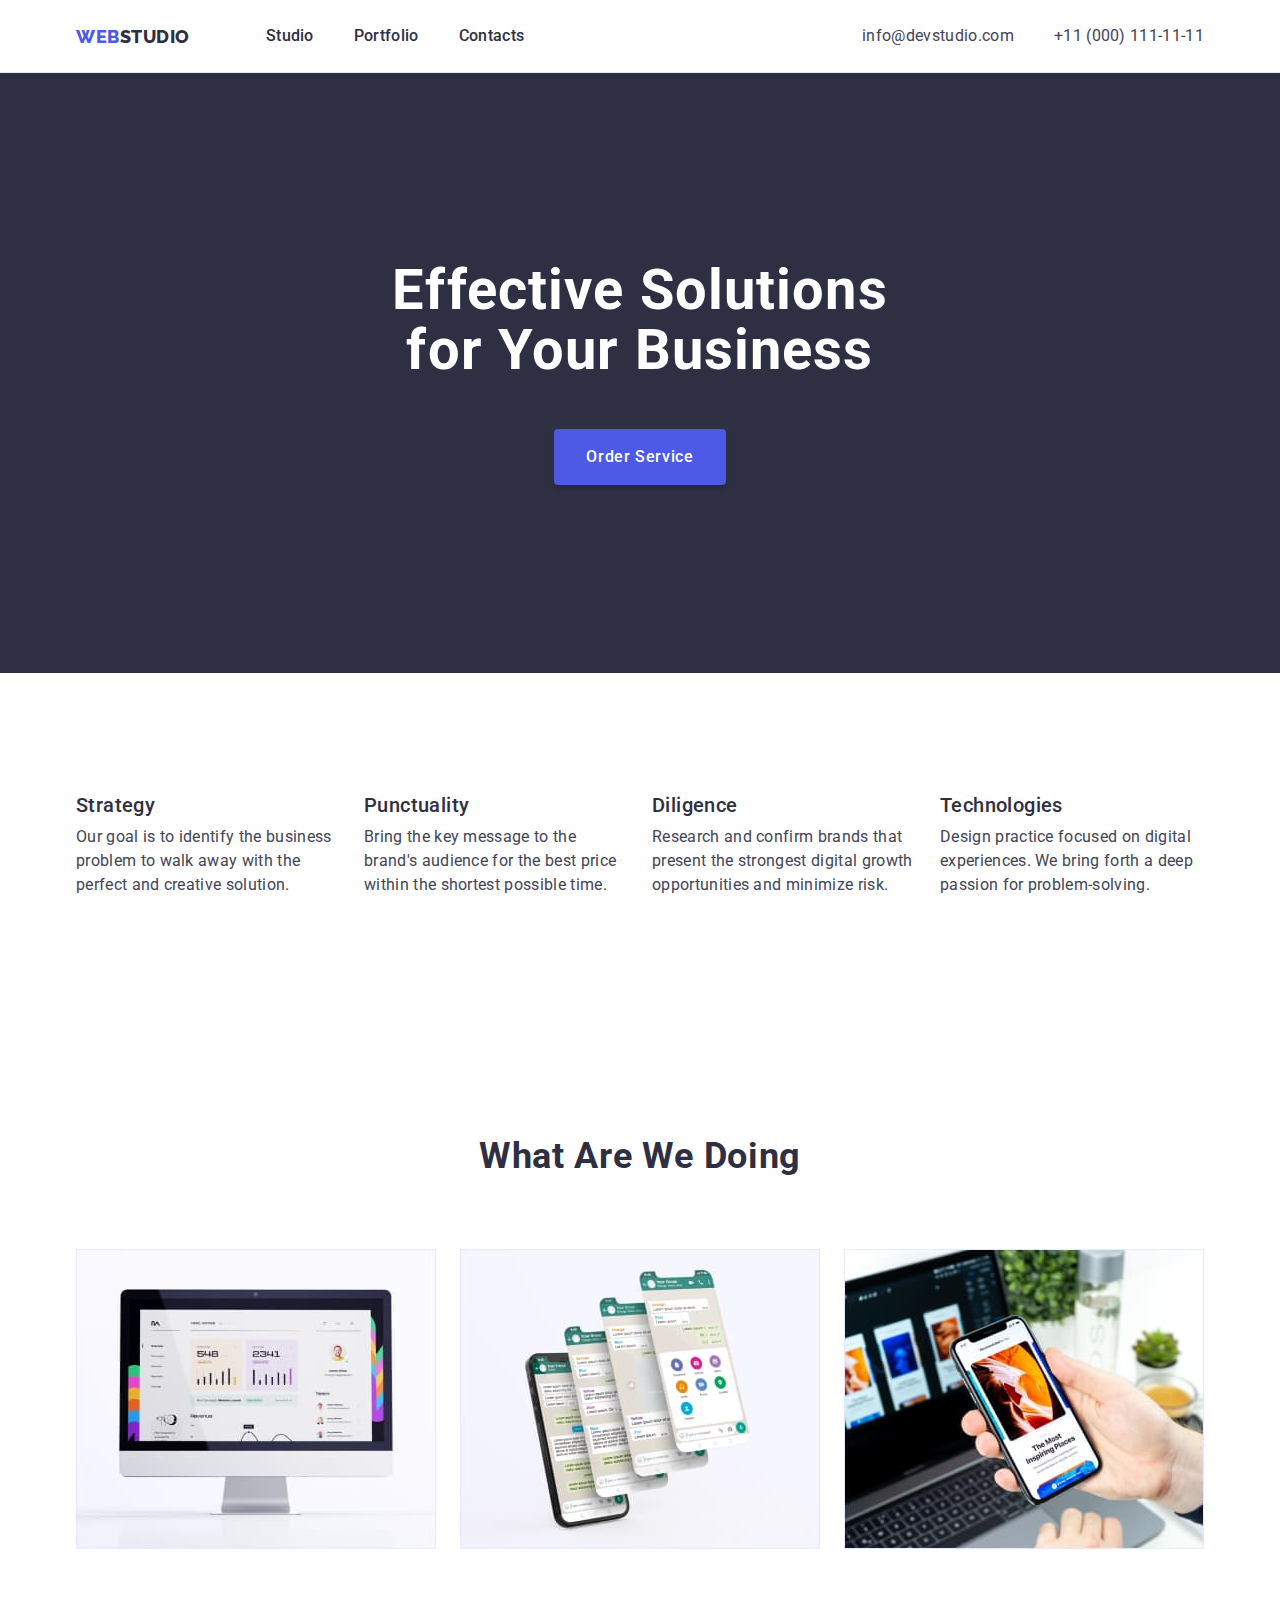
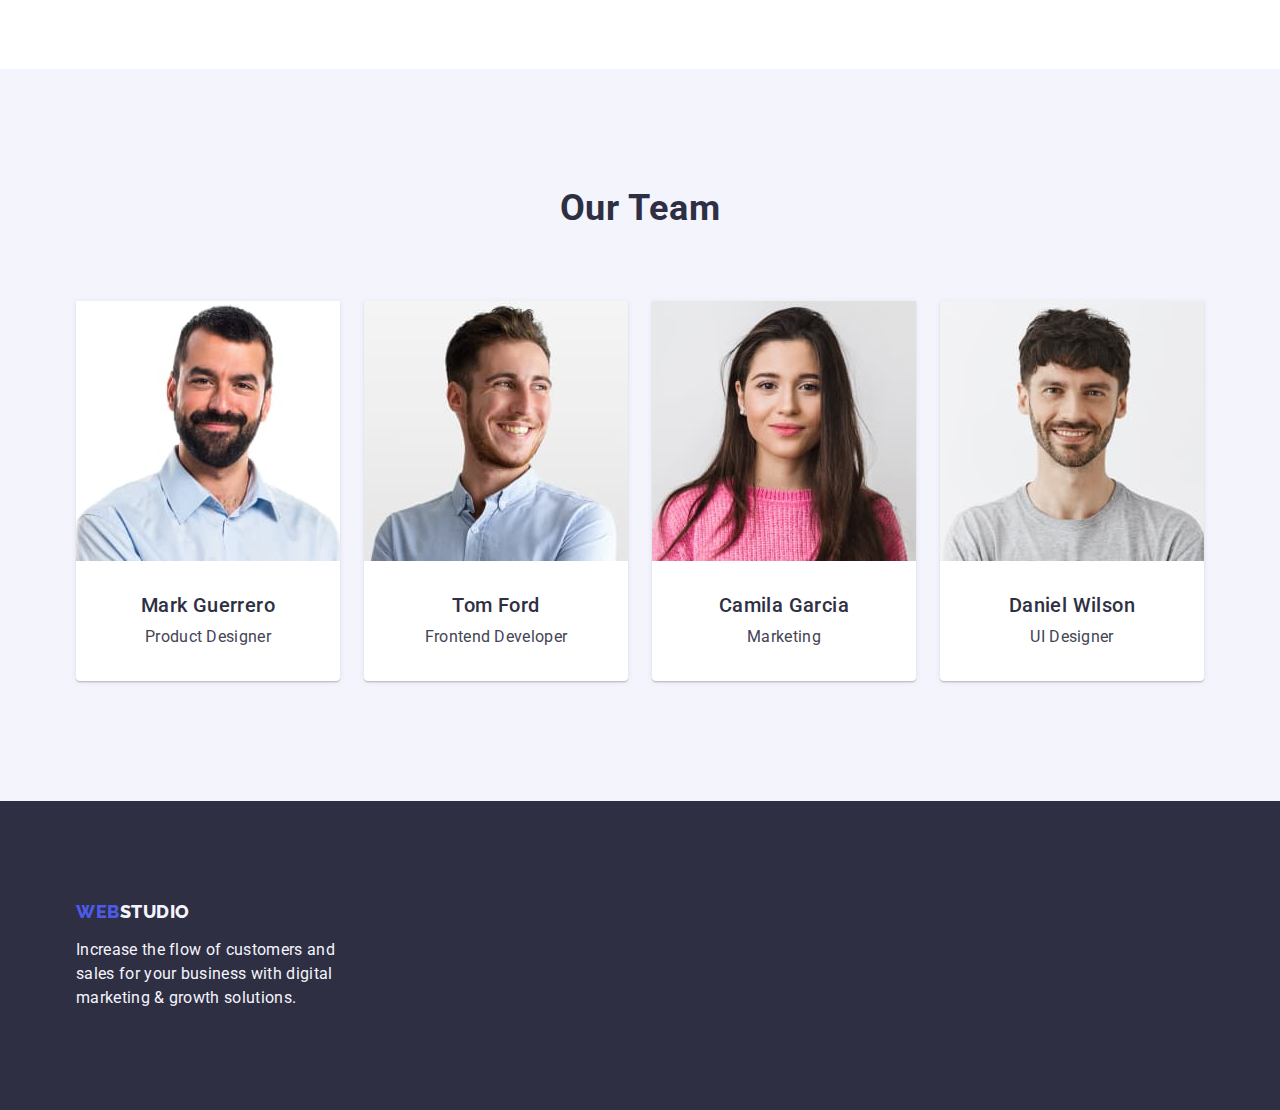
==== index.html @ 24bb51e0 "Initial commit" ====
<!DOCTYPE html>
<html lang="en">
  <head>
    <meta charset="UTF-8" />
    <meta http-equiv="X-UA-Compatible" content="IE=edge" />
    <meta name="viewport" content="width=device-width, initial-scale=1.0" />
    <title>WebStudio</title>
    <link
      rel="stylesheet"
      href="https://cdnjs.cloudflare.com/ajax/libs/modern-normalize/1.1.0/modern-normalize.min.css"
    />
    <link rel="preconnect" href="https://fonts.googleapis.com" />
    <link rel="preconnect" href="https://fonts.gstatic.com" crossorigin />
    <link
      href="https://fonts.googleapis.com/css2?family=Raleway:wght@800&family=Roboto:wght@400;500;700;900&display=swap"
      rel="stylesheet"
    />
    <link rel="stylesheet" href="./css/styles.css" />
  </head>
  <body>
    <!-- HEADER -->
    <header class="page-header">
      <div class="container header-container">
        <nav class="page-navigation">
          <a class="logo link" href="./index.html"
            >Web<span class="log">Studio</span></a
          >
          <ul class="menu list">
            <li class="menu-item">
              <a class="menu-link link" href="./index.html">Studio</a>
            </li>
            <li class="menu-item">
              <a class="menu-link link" href="./portfolio.html">Portfolio</a>
            </li>
            <li class="menu-item">
              <a class="menu-link link" href="">Contacts</a>
            </li>
          </ul>
        </nav>
        <!-- CONTACTS -->
        <address class="address-contacts">
          <ul class="menu-contacts list">
            <li class="contacts">
              <a
                class="contact-mtel-header link"
                href="mailto:info@devstudio.com"
                >info@devstudio.com</a
              >
            </li>
            <li class="contacts">
              <a class="contact-mtel-header link" href="tel:+110001111111"
                >+11 (000) 111-11-11</a
              >
            </li>
          </ul>
        </address>
      </div>
    </header>

    <main class="main-page">
      <!-- HERO -->
      <section class="section-hero">
        <div class="container container-hero">
          <h1 class="hero-title">Effective Solutions for Your Business</h1>
          <button class="button modal-open-btn" type="button">
            Order Service
          </button>
        </div>
      </section>

      <!-- feauters -->
      <section class="our-qualities section">
        <div class="container">
          <h2 class="features visually-hidden">features</h2>
          <ul class="list feauters-list">
            <li class="qualities">
              <h3 class="qualities-title">Strategy</h3>
              <p class="qualities-paragraph">
                Our goal is to identify the business problem to walk away with
                the perfect and creative solution.
              </p>
            </li>

            <li class="qualities">
              <h3 class="qualities-title">Punctuality</h3>
              <p class="qualities-paragraph">
                Bring the key message to the brand's audience for the best price
                within the shortest possible time.
              </p>
            </li>

            <li class="qualities">
              <h3 class="qualities-title">Diligence</h3>
              <p class="qualities-paragraph">
                Research and confirm brands that present the strongest digital
                growth opportunities and minimize risk.
              </p>
            </li>

            <li class="qualities">
              <h3 class="qualities-title">Technologies</h3>
              <p class="qualities-paragraph">
                Design practice focused on digital experiences. We bring forth a
                deep passion for problem-solving.
              </p>
            </li>
          </ul>
        </div>
      </section>
      <!-- OUR ACTIVITY -->
      <section class="activity section">
        <div class="container">
          <h2 class="our-activity-title">What are we doing</h2>
          <ul class="our-activity list">
            <li class="our-activity-card">
              <img
                class="gallery-activity"
                src="./images/rectangle1.jpg"
                alt="mac"
                width="360"
                height="300"
              />
            </li>
            <li class="our-activity-card">
              <img
                class="gallery-activity"
                src="./images/rectangle2.jpg"
                alt="iphone"
                width="360"
                height="300"
              />
            </li>
            <li class="our-activity-card">
              <img
                class="gallery-activity"
                src="./images/rectangle3.jpg"
                alt="notebook-and-phone"
                width="360"
                height="300"
              />
            </li>
          </ul>
        </div>
      </section>
      <!-- OUR TEAM -->
      <section class="our-team section">
        <div class="container">
          <h2 class="team">Our Team</h2>
          <ul class="team-list list">
            <li class="team-employee">
              <img
                class="gallery-team"
                src="./images/img1.jpg"
                alt="mark-guerrero"
                width="264"
                height="260"
              />
              <div class="employee-container">
                <h3 class="team-name">Mark Guerrero</h3>
                <p class="team-paragraph">Product Designer</p>
              </div>
            </li>
            <li class="team-employee">
              <img
                class="gallery-team"
                src="./images/img2.jpg"
                alt="tom-ford"
                width="264"
                height="260"
              />
              <div class="employee-container">
                <h3 class="team-name">Tom Ford</h3>
                <p class="team-paragraph">Frontend Developer</p>
              </div>
            </li>
            <li class="team-employee">
              <img
                class="gallery-team"
                src="./images/img3.jpg"
                alt="camila-garcia"
                width="264"
                height="260"
              />
              <div class="employee-container">
                <h3 class="team-name">Camila Garcia</h3>
                <p class="team-paragraph">Marketing</p>
              </div>
            </li>
            <li class="team-employee">
              <img
                class="gallery-team"
                src="./images/img4.jpg"
                alt="daniel-wilson"
                width="264"
                height="260"
              />
              <div class="employee-container">
                <h3 class="team-name">Daniel Wilson</h3>
                <p class="team-paragraph">UI Designer</p>
              </div>
            </li>
          </ul>
        </div>
      </section>
    </main>
    <!-- FOOTER -->
    <footer class="footer">
      <div class="container">
        <a class="logo-footer link" href="./index.html"
          >Web<span class="logos">Studio</span>
        </a>
        <p class="footer-paragraph">
          Increase the flow of customers and sales for your business with
          digital marketing & growth solutions.
        </p>
      </div>
    </footer>
  </body>
</html>
---- css/styles.css ----
:root {
        --main-font-family: "Roboto", sans-serif;
        --secondary-font-family: "Raleway", sans-serif;
        --primary-titletxt-color:  #2E2F42;
        --secondary-titletxt-color: #FFFFFF;
        --primary-txt-color: #434455;
        --secondary-txt-color: #F4F4FD;
        --accent-hover-color: #404BBF;
        --primary-bg-color: #ffffff;
        --secondary-bg-color: #f4f4fd;
}  

.list {list-style: none;}

.link, logo {
        text-decoration: none; 
}

h1,h2,h3,h4,h5,h6, p{
        margin-top: 0;
        margin-bottom: 0;
}

ul {
        margin-top: 0;
        margin-bottom: 0;
        padding-left: 0;
} 

img {
        display: block;
}


.container {
        width: 1158px;
        margin: 0 auto;
        padding: 0 15px;
}
.address-contacts {
        font-style: normal;
}

.button, filter-button {
        cursor: pointer;
        padding: 16px 32px;
        gap: 10px;
        box-shadow: 0px 4px 4px rgba(0, 0, 0, 0.15);
        border-radius: 4px;
}

body {
        font-family: var(--main-font-family);
        font-style: normal;
        font-weight: 500;
        color: var(--primary-txt-color);
        background-color:var(--primary-bg-color);
}

/* ================= COMPONENTS ================= */

.modal-open-btn {
        font-family: 'Roboto', sans-serif;
        font-weight: 500;
        font-size: 16px;
        line-height: 1.5;
        display: block;
        align-items: center;
        letter-spacing: 0.04em;
        background-color: #4D5AE5;
        color: var(--primary-bg-color);
        margin-left: auto;
        margin-right: auto;
        border: none;
        min-width: 169px;
        height: 56px;
}

.modal-open-btn:hover,
.modal-open-btn:focus {
        background-color: var(--accent-hover-color);
}

.feauters-list {
              display: flex;
              gap: 24px;
}

.filter-list {
        display: flex;
        list-style: none;
        justify-content: center;
        margin-bottom: 72px;
        gap: 24px;
}

.team-list {
        display: flex;
        gap: 24px;
}

.examples-list {
        display: flex;
        list-style: none;
        flex-wrap: wrap;
        column-gap: 24px;
        row-gap: 48px;
}

.examples-card {
        width: calc((100% - 48px) / 3);
}

.card-container {
padding: 32px 16px;
border: 1px solid #E7E9FC;
border-top: none;
}

.filter-button {
        font-family: 'Roboto', sans-serif;
        font-weight: 500;
        font-size: 16px;
        line-height: 1.5;
        letter-spacing: 0.04em;
        background-color: #F4F4FD;
        color:#4D5AE5;
        border: 1px solid #E7E9FC;
        border-radius: 4px;
        padding: 12px 24px;
}

.filter-button:hover,
.filter-button:focus {
        background-color: var(--accent-hover-color);
        color:#FFFFFF;
        border: 1px solid transparent;
}

.employee-container {
        padding: 32px 16px;
}

/* ================= HEADER ================= */

.page-header {
        background-color: #FFFFFF;
        border-bottom: 1px solid #e7e9fc;
}

.header-container {
        display: flex;
}

.page-navigation {
        display: flex;
        align-items: center;
        margin-right: auto;
}

.logo {
        font-family: 'Raleway', sans-serif;
        font-weight: 800;
        font-size: 18px;
        line-height: 1.17;
        align-items: center;
        letter-spacing: 0.03em;
        text-transform: uppercase;
        color: #4D5AE5;
        margin-right: 76px;
        padding-top: 25.5px;
        padding-bottom: 25.5px;
}

.log {
        font-weight: 800;
                font-size: 18px;
                line-height: 1.17;
                letter-spacing: 0.03em;
                text-transform: uppercase;
                color: var(--primary-titletxt-color);
}

.logo-footer {
        font-family: 'Raleway', sans-serif;
        font-weight: 800;
        font-size: 18px;
        line-height: 1.17;
        letter-spacing: 0.03em;
        text-transform: uppercase;
        color: #4D5AE5;
        display: inline-block;
        margin-bottom: 16px;
}

.menu {
        display: flex;
        gap: 40px;
}

.menu-item {
background-color: var(--primary-bg-color);
}

.menu-link {
        font-family: 'Roboto', sans-serif;
        font-weight: 500;
        font-size: 16px;
        line-height: 1.5;
        letter-spacing: 0.02em;
        color:var(--primary-titletxt-color);
        padding: 24px 0;
}

.menu-link:hover,
.menu-link:focus {
        color:var(--accent-hover-color);
}

.menu-contacts {
        display: flex;
        gap: 40px;
        padding: 24px 0;
}

.contacts {
        background-color: var(--primary-bg-color);

}

.contact-mtel-header {
        font-family: 'Roboto', sans-serif;
        font-weight: 400;
        font-size: 16px;
        line-height: 1.5;
        letter-spacing: 0.02em;
        color:var(--primary-txt-color);
        margin-left: auto;
}

.contact-mtel-header:hover,
.contact-mtel-header:focus {
        color:var(--accent-hover-color);
}

/* ================= HERO ================= */

.section-hero {
        background-color: var(--primary-titletxt-color);
        padding: 188px 0;
}

.container-hero {
        display: flex;
        flex-direction: column;
}

.section-portfolio {
        padding-top: 96px;
        padding-bottom: 120px;
}

.hero-title {
        font-family: 'Roboto', sans-serif;
        font-weight: 700;
        font-size: 56px;
        line-height: 1.07;
        text-align: center;
        letter-spacing: 0.02em;
        color:var(--primary-bg-color);
        max-width: 496px;
        margin-right: auto;
        margin-left: auto;
        margin-bottom: 48px;
}

.features {
background-color: var(--primary-bg-color);
}

.our-qualities {
background-color:var(--primary-bg-color);
}

.section {
        padding-top: 120px;
        padding-bottom: 120px;
}

.visually-hidden {
        position: absolute;
        width: 1px;
        height: 1px;
        margin: -1px;
        border: 0;
        padding: 0;
        white-space: nowrap;
        clip-path: inset(100%);
        clip: rect(0 0 0 0);
        overflow: hidden;
}

.qualities {
        background-color: var(--primary-bg-color);
        width: calc((100% - 72px) / 4);
}

.qualities-title {
        font-family: "Roboto",sans-serif;
        font-weight: 500;
        font-size: 20px;
        line-height: 1.2;
        letter-spacing: 0.02em;
        color:var(--primary-titletxt-color);
        margin-bottom: 8px;
}

.qualities-paragraph {
        font-family: "Roboto",sans-serif;
        font-weight: 400;
        font-size: 16px;
        line-height: 1.5;
        letter-spacing: 0.02em;
        color:var(--primary-txt-color);
}

.activity {
        background-color: var(--primary-bg-color);
}

.our-activity {
        display: flex;
        gap: 24px;
}

.our-activity-title {
        font-family: 'Roboto', sans-serif;
        font-weight: 700;
        font-size: 36px;
        line-height: 1.11;
        text-align: center;
        letter-spacing: 0.02em;
        text-transform: capitalize;
        color: var(--primary-titletxt-color);
        margin-top: 0px;
        margin-right: auto;
        margin-bottom: 72px;
        margin-left: auto;
}

.our-activity-card {
        flex-basis: calc((100% - 48px) / 3);

}

.our-team {
        background-color: var(--secondary-bg-color);
}

.team-employee {
        background-color: var(--primary-bg-color);
        flex-basis: calc((100% - 72px) / 4);
        box-shadow: 0px 1px 6px rgba(46, 47, 66, 0.08), 
        0px 1px 1px rgba(46, 47, 66, 0.16), 
        0px 2px 1px rgba(46, 47, 66, 0.08);
        border-radius: 0px 0px 4px 4px;
}

.team {
        font-family: 'Roboto', sans-serif;
        font-weight: 700;
        font-size: 36px;
        line-height: 1.11;
        text-align: center;
        letter-spacing: 0.02em;
        text-transform: capitalize;
        color: var(--primary-titletxt-color);
        margin-right: auto;
        margin-bottom: 72px;
        margin-left: auto;
}

.team-name {
        font-family: 'Roboto', sans-serif;
        font-weight: 500;
        font-size: 20px;
        line-height: 1.2;
        text-align: center;
        letter-spacing: 0.02em;
        color: var(--primary-titletxt-color);
        margin-bottom: 8px;
}

.team-paragraph {
        font-family: 'Roboto', sans-serif;
        font-weight: 400;
        font-size: 16px;
        line-height: 1.5;
        text-align: center;
        letter-spacing: 0.02em;
        color: var(--primary-txt-color);
}

.portfolio-image {
        background:var(--primary-bg-color);
}

.portfolio-name {
        font-family: 'Roboto', sans-serif;
        font-weight: 500;
        font-size: 20px;
        line-height: 1.2;
        letter-spacing: 0.02em;
        color: var(--primary-titletxt-color);
        margin-bottom: 8px;
}

.portfolio-paragraph {
        font-family: 'Roboto', sans-serif;
        font-weight: 400;
        font-size: 16px;
        line-height: 1.5;
        letter-spacing: 0.02em;
        color: var(--primary-txt-color);
}



/* ================= FOOTER ================= */

.footer {
        font-family: 'Raleway', sans-serif;
        background: var(--primary-titletxt-color);
        padding: 100px 0;
}

.footer-container {
        max-width: 1158px;
}

.footer-paragraph {
        font-family: 'Roboto', sans-serif;
        font-weight: 400;
        font-size: 16px;
        line-height: 1.5;
        letter-spacing: 0.02em;
        color:var(--secondary-bg-color);
        background-color:#2e2f42 ;
        width: 264px;
}

.logos {
        display: inline-block;
        color:var(--secondary-bg-color);
}
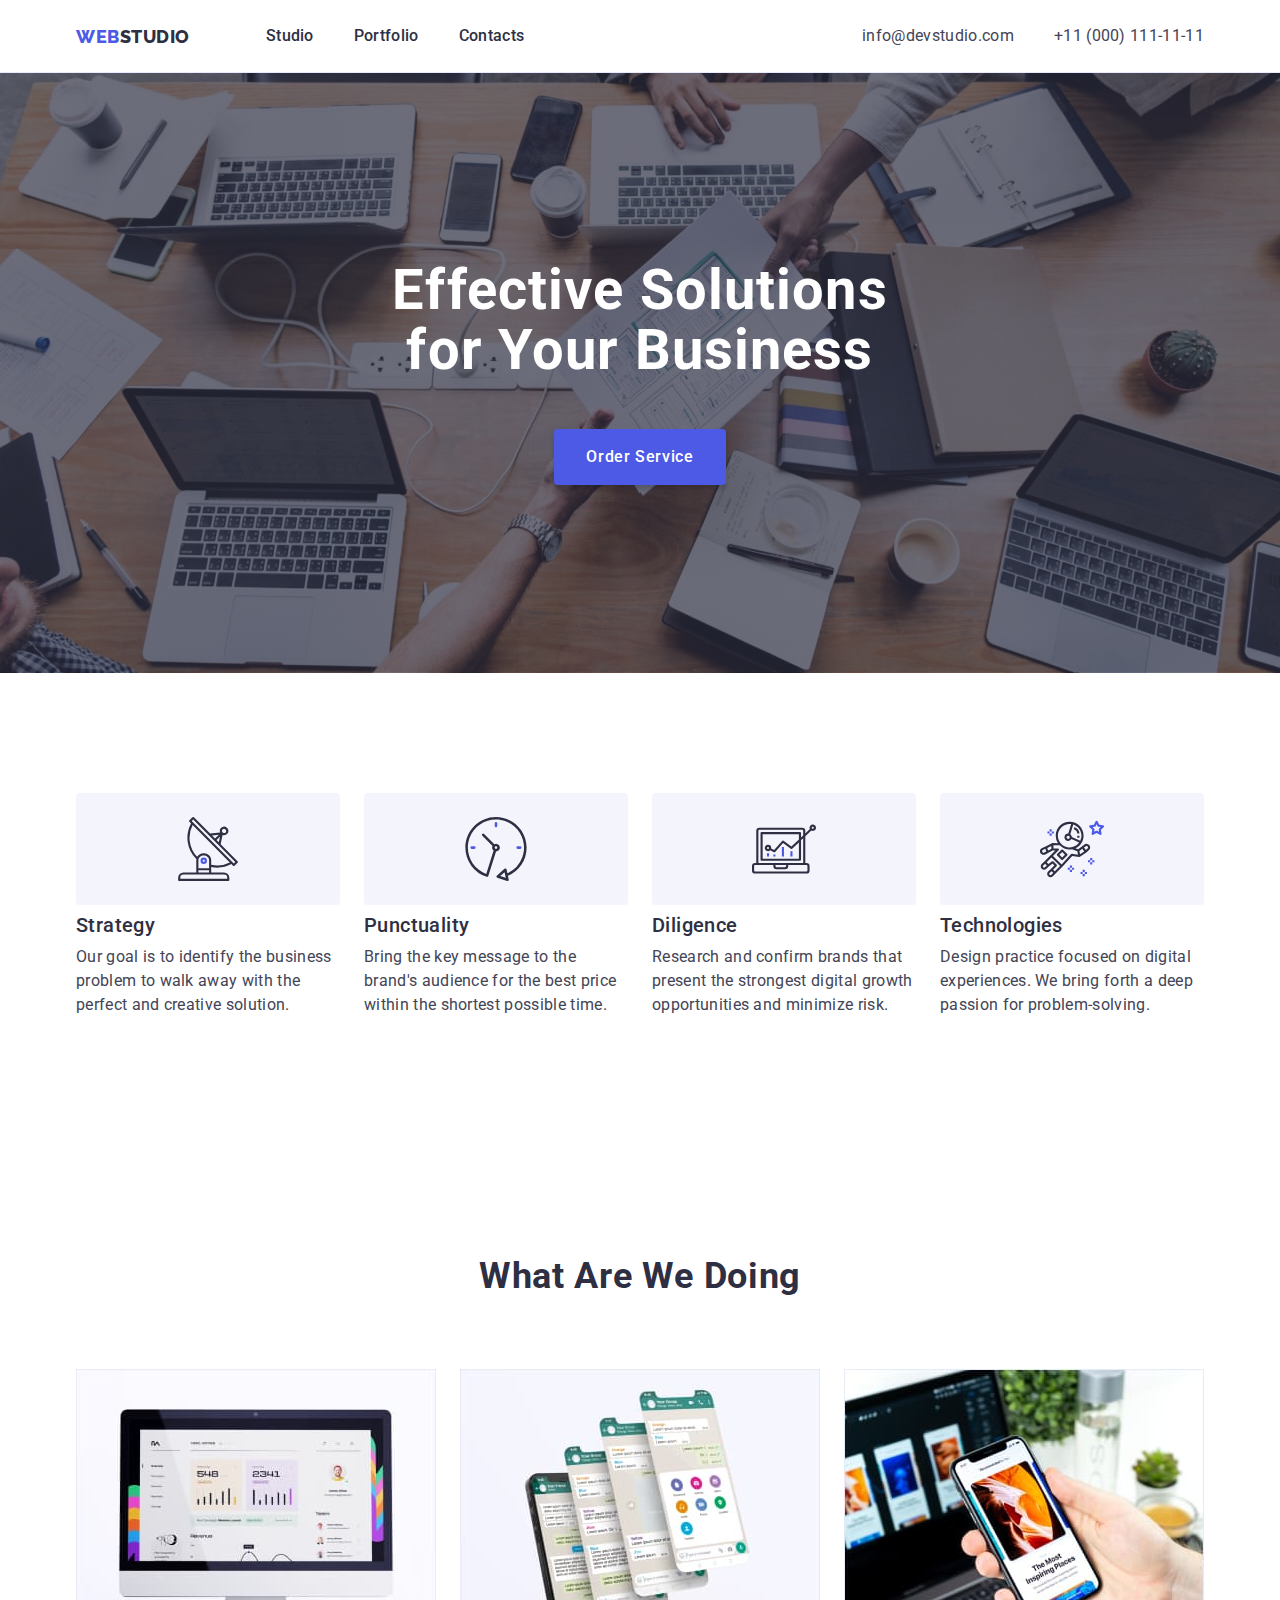
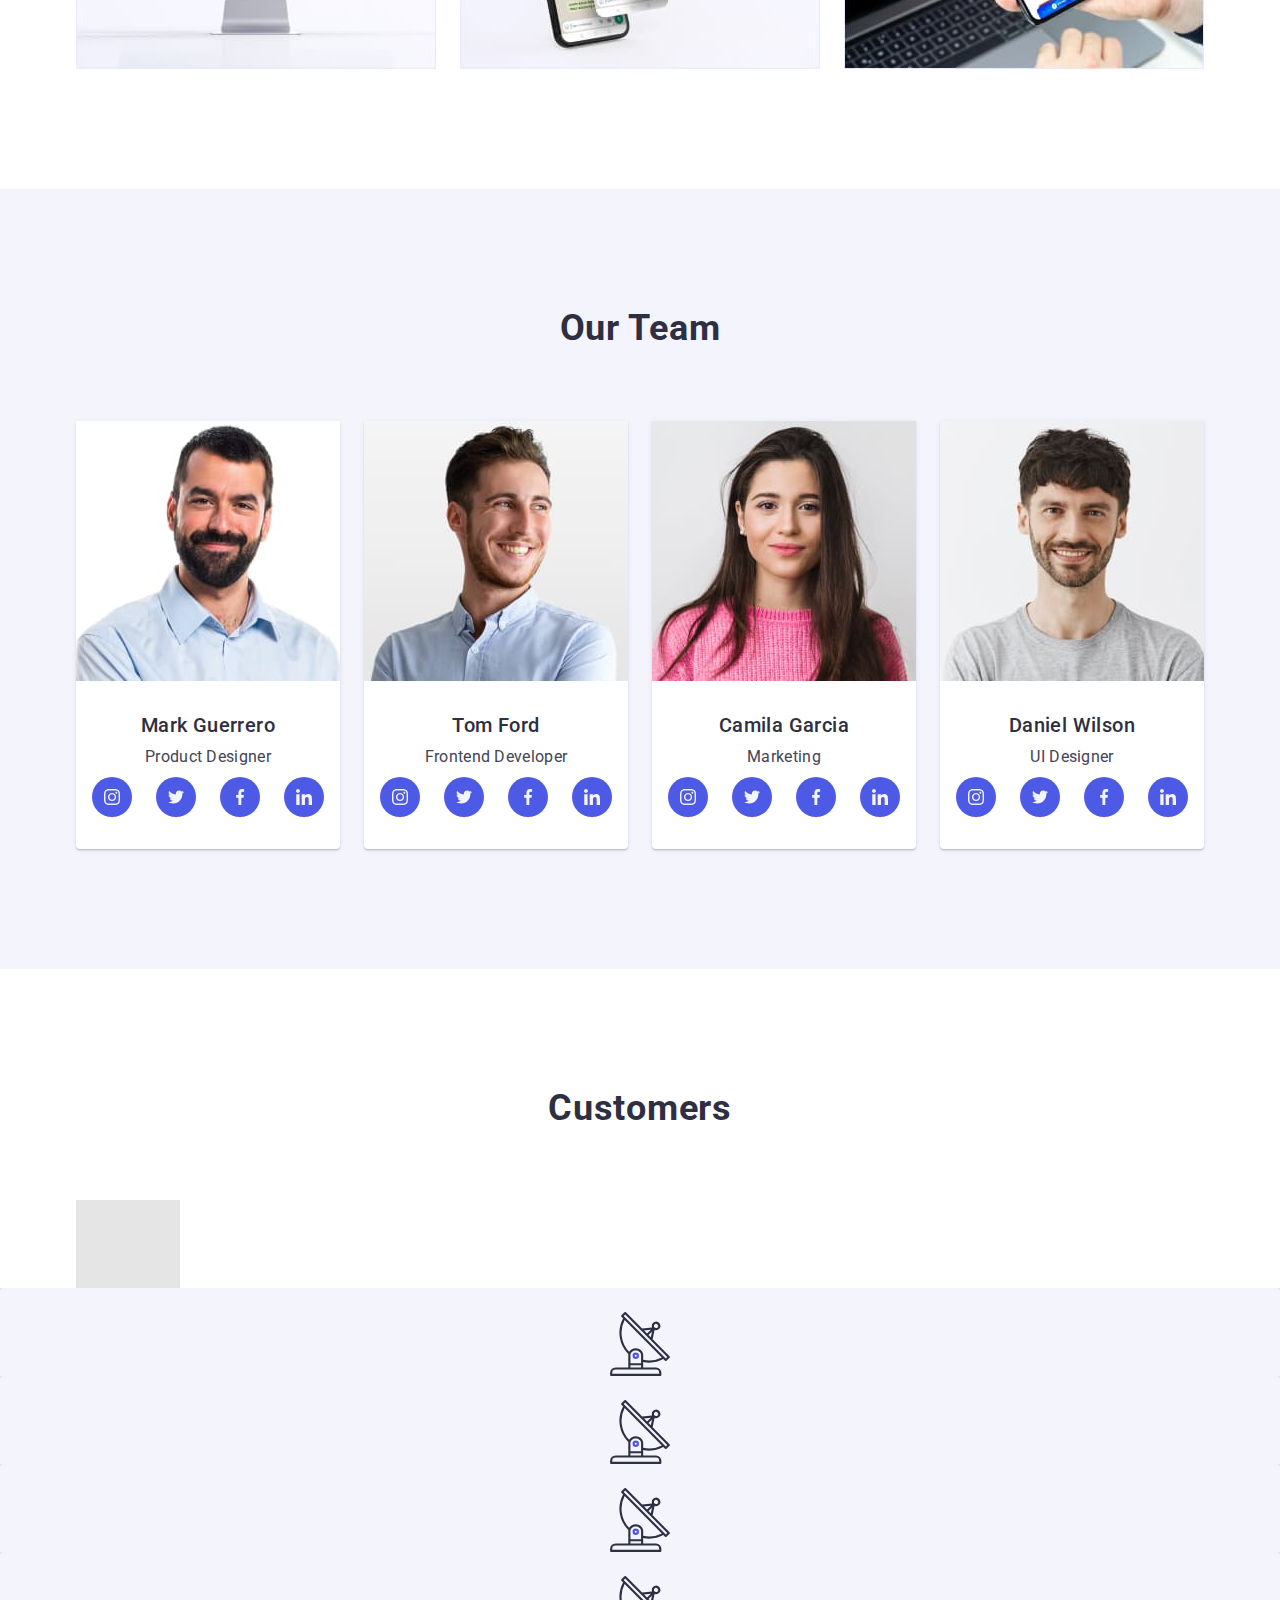
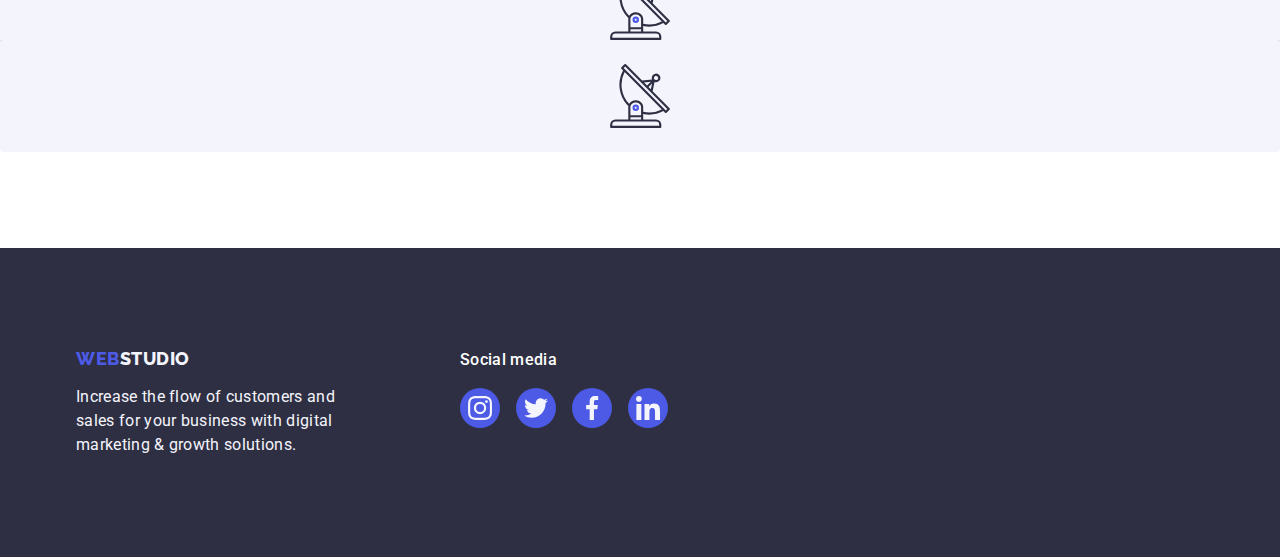
==== commit 833f2293: "Summary" ====
--- a/index.html
+++ b/index.html
@@ -74,6 +74,11 @@
           <h2 class="features visually-hidden">features</h2>
           <ul class="list feauters-list">
             <li class="qualities">
+              <div class="qualities-icons">
+                <svg width="64" height="64">
+                  <use href="./images/icons.svg#icon-antenna"></use>
+                </svg>
+              </div>
               <h3 class="qualities-title">Strategy</h3>
               <p class="qualities-paragraph">
                 Our goal is to identify the business problem to walk away with
@@ -82,6 +87,11 @@
             </li>
 
             <li class="qualities">
+              <div class="qualities-icons">
+                <svg width="64" height="64">
+                  <use href="./images/icons.svg#icon-clock"></use>
+                </svg>
+              </div>
               <h3 class="qualities-title">Punctuality</h3>
               <p class="qualities-paragraph">
                 Bring the key message to the brand's audience for the best price
@@ -90,6 +100,11 @@
             </li>
 
             <li class="qualities">
+              <div class="qualities-icons">
+                <svg width="64" height="64">
+                  <use href="./images/icons.svg#icon-diagram"></use>
+                </svg>
+              </div>
               <h3 class="qualities-title">Diligence</h3>
               <p class="qualities-paragraph">
                 Research and confirm brands that present the strongest digital
@@ -98,6 +113,11 @@
             </li>
 
             <li class="qualities">
+              <div class="qualities-icons">
+                <svg width="64" height="64">
+                  <use href="./images/icons.svg#icon-astronaut"></use>
+                </svg>
+              </div>
               <h3 class="qualities-title">Technologies</h3>
               <p class="qualities-paragraph">
                 Design practice focused on digital experiences. We bring forth a
@@ -142,6 +162,7 @@
           </ul>
         </div>
       </section>
+
       <!-- OUR TEAM -->
       <section class="our-team section">
         <div class="container">
@@ -158,6 +179,36 @@
               <div class="employee-container">
                 <h3 class="team-name">Mark Guerrero</h3>
                 <p class="team-paragraph">Product Designer</p>
+                <ul class="team-social-icon list">
+                  <li class="social-icon-item">
+                    <a href="#" class="link-icon link">
+                      <svg class="team-icon" width="16" height="16">
+                        <use href="./images/icons.svg#icon-instagram"></use>
+                      </svg>
+                    </a>
+                  </li>
+                  <li class="social-icon-item">
+                    <a href="#" class="link-icon link">
+                      <svg class="team-icon" width="16" height="16">
+                        <use href="./images/icons.svg#icon-twitter"></use>
+                      </svg>
+                    </a>
+                  </li>
+                  <li class="social-icon-item">
+                    <a href="#" class="link-icon link">
+                      <svg class="team-icon" width="16" height="16">
+                        <use href="./images/icons.svg#icon-facebook"></use>
+                      </svg>
+                    </a>
+                  </li>
+                  <li class="social-icon-item">
+                    <a href="#" class="link-icon link">
+                      <svg class="team-icon" width="16" height="16">
+                        <use href="./images/icons.svg#icon-linkedin"></use>
+                      </svg>
+                    </a>
+                  </li>
+                </ul>
               </div>
             </li>
             <li class="team-employee">
@@ -171,6 +222,36 @@
               <div class="employee-container">
                 <h3 class="team-name">Tom Ford</h3>
                 <p class="team-paragraph">Frontend Developer</p>
+                <ul class="team-social-icon list">
+                  <li class="social-icon-item">
+                    <a href="#" class="link-icon link">
+                      <svg class="team-icon" width="16" height="16">
+                        <use href="./images/icons.svg#icon-instagram"></use>
+                      </svg>
+                    </a>
+                  </li>
+                  <li class="social-icon-item">
+                    <a href="#" class="link-icon link">
+                      <svg class="team-icon" width="16" height="16">
+                        <use href="./images/icons.svg#icon-twitter"></use>
+                      </svg>
+                    </a>
+                  </li>
+                  <li class="social-icon-item">
+                    <a href="#" class="link-icon link">
+                      <svg class="team-icon" width="16" height="16">
+                        <use href="./images/icons.svg#icon-facebook"></use>
+                      </svg>
+                    </a>
+                  </li>
+                  <li class="social-icon-item">
+                    <a href="#" class="link-icon link">
+                      <svg class="team-icon" width="16" height="16">
+                        <use href="./images/icons.svg#icon-linkedin"></use>
+                      </svg>
+                    </a>
+                  </li>
+                </ul>
               </div>
             </li>
             <li class="team-employee">
@@ -184,6 +265,36 @@
               <div class="employee-container">
                 <h3 class="team-name">Camila Garcia</h3>
                 <p class="team-paragraph">Marketing</p>
+                <ul class="team-social-icon list">
+                  <li class="social-icon-item">
+                    <a href="#" class="link-icon link">
+                      <svg class="team-icon" width="16" height="16">
+                        <use href="./images/icons.svg#icon-instagram"></use>
+                      </svg>
+                    </a>
+                  </li>
+                  <li class="social-icon-item">
+                    <a href="#" class="link-icon link">
+                      <svg class="team-icon" width="16" height="16">
+                        <use href="./images/icons.svg#icon-twitter"></use>
+                      </svg>
+                    </a>
+                  </li>
+                  <li class="social-icon-item">
+                    <a href="#" class="link-icon link">
+                      <svg class="team-icon" width="16" height="16">
+                        <use href="./images/icons.svg#icon-facebook"></use>
+                      </svg>
+                    </a>
+                  </li>
+                  <li class="social-icon-item">
+                    <a href="#" class="link-icon link">
+                      <svg class="team-icon" width="16" height="16">
+                        <use href="./images/icons.svg#icon-linkedin"></use>
+                      </svg>
+                    </a>
+                  </li>
+                </ul>
               </div>
             </li>
             <li class="team-employee">
@@ -197,22 +308,141 @@
               <div class="employee-container">
                 <h3 class="team-name">Daniel Wilson</h3>
                 <p class="team-paragraph">UI Designer</p>
+                <ul class="team-social-icon list">
+                  <li class="social-icon-item">
+                    <a href="#" class="link-icon link">
+                      <svg class="team-icon" width="16" height="16">
+                        <use href="./images/icons.svg#icon-instagram"></use>
+                      </svg>
+                    </a>
+                  </li>
+                  <li class="social-icon-item">
+                    <a href="#" class="link-icon link">
+                      <svg class="team-icon" width="16" height="16">
+                        <use href="./images/icons.svg#icon-twitter"></use>
+                      </svg>
+                    </a>
+                  </li>
+                  <li class="social-icon-item">
+                    <a href="#" class="link-icon link">
+                      <svg class="team-icon" width="16" height="16">
+                        <use href="./images/icons.svg#icon-facebook"></use>
+                      </svg>
+                    </a>
+                  </li>
+                  <li class="social-icon-item">
+                    <a href="#" class="link-icon link">
+                      <svg class="team-icon" width="16" height="16">
+                        <use href="./images/icons.svg#icon-linkedin"></use>
+                      </svg>
+                    </a>
+                  </li>
+                </ul>
               </div>
             </li>
           </ul>
         </div>
       </section>
     </main>
+
+    <!-- CUSTOMERS SECTION -->
+    <section class="customers section">
+      <div class="container">
+        <h2 class="customers-title subtitle">Customers</h2>
+          <ul class="customers-list list">
+            <li class="customers-item">
+              <a class="customers-link link" href>
+               <svg class="customers-icon"    width="104" height="56">
+                  <use href="./images/icons.svg#icon-logo-one"></use>
+                </svg>
+                </a>
+              </div>
+            </li>
+            <li class="customers-item">
+              <div class="qualities-icons">
+                <svg width="64" height="64">
+                  <use href="./images/icons.svg#icon-antenna"></use>
+                </svg>
+              </div>
+            </li>
+            <li class="customers-item">
+              <div class="qualities-icons">
+                <svg width="64" height="64">
+                  <use href="./images/icons.svg#icon-antenna"></use>
+                </svg>
+              </div>
+            </li>
+            <li class="customers-item">
+              <div class="qualities-icons">
+                <svg width="64" height="64">
+                  <use href="./images/icons.svg#icon-antenna"></use>
+                </svg>
+              </div>
+            </li>
+            <li class="customers-item">
+              <div class="qualities-icons">
+                <svg width="64" height="64">
+                  <use href="./images/icons.svg#icon-antenna"></use>
+                </svg>
+              </div>
+            </li>
+            <li class="customers-item">
+              <div class="qualities-icons">
+                <svg width="64" height="64">
+                  <use href="./images/icons.svg#icon-antenna"></use>
+                </svg>
+              </div>
+            </li>
+            
+            
+      </div>
+    </section>
+
     <!-- FOOTER -->
     <footer class="footer">
-      <div class="container">
-        <a class="logo-footer link" href="./index.html"
-          >Web<span class="logos">Studio</span>
-        </a>
-        <p class="footer-paragraph">
-          Increase the flow of customers and sales for your business with
-          digital marketing & growth solutions.
-        </p>
+      <div class="container footer-container">
+        <div class="footer-logo">
+          <a class="logo-footer link" href="./index.html"
+            >Web<span class="logos">Studio</span>
+          </a>
+          <p class="footer-paragraph">
+            Increase the flow of customers and sales for your business with
+            digital marketing & growth solutions.
+          </p>
+        </div>
+        <div class="footer-social">
+          <p class="footer-social-txt">Social media</p>
+          <ul class="footer-social-list list">
+            <li class="site-social-icon">
+              <a class="site-social-icon-item" href>
+                <svg class="icon-item" width="24" height="24">
+                  <use href="./images/icons.svg#icon-instagram"></use>
+                </svg>
+              </a>
+            </li>
+            <li class="site-social-icon">
+              <a class="site-social-icon-item" href>
+                <svg class="icon-item" width="24" height="24">
+                  <use href="./images/icons.svg#icon-twitter"></use>
+                </svg>
+              </a>
+            </li>
+            <li class="site-social-icon">
+              <a class="site-social-icon-item" href>
+                <svg class="icon-item" width="24" height="24">
+                  <use href="./images/icons.svg#icon-facebook"></use>
+                </svg>
+              </a>
+            </li>
+            <li class="site-social-icon">
+              <a class="site-social-icon-item" href>
+                <svg class="icon-item" width="24" height="24">
+                  <use href="./images/icons.svg#icon-linkedin"></use>
+                </svg>
+              </a>
+            </li>
+          </ul>
+        </div>
       </div>
     </footer>
   </body>
--- a/css/styles.css
+++ b/css/styles.css
@@ -82,8 +82,18 @@
 }
 
 .feauters-list {
-              display: flex;
-              gap: 24px;
+        display: flex;
+        gap: 24px;
+}
+
+.qualities-icons {
+        height: 112px;
+        display: flex;
+        justify-content: center;
+        align-items: center;
+        background: #F4F4FD;
+        margin-bottom: 8px;
+        border-radius: 4px;
 }
 
 .filter-list {
@@ -94,10 +104,8 @@
         gap: 24px;
 }
 
-.team-list {
-        display: flex;
-        gap: 24px;
-}
+
+
 
 .examples-list {
         display: flex;
@@ -112,9 +120,9 @@
 }
 
 .card-container {
-padding: 32px 16px;
-border: 1px solid #E7E9FC;
-border-top: none;
+        padding: 32px 16px;
+        border: 1px solid #E7E9FC;
+        border-top: none;
 }
 
 .filter-button {
@@ -199,7 +207,7 @@
 }
 
 .menu-item {
-background-color: var(--primary-bg-color);
+        background-color: var(--primary-bg-color);
 }
 
 .menu-link {
@@ -247,7 +255,14 @@
 
 .section-hero {
         background-color: var(--primary-titletxt-color);
+        background-image: linear-gradient(rgba(46, 47, 66, 0.7), rgba(46, 47, 66, 0.7)), url(
+                ../images/hero/people-office.jpg
+        );
+        background-repeat: no-repeat;
+        background-position: center;
+        background-size: cover;
         padding: 188px 0;
+
 }
 
 .container-hero {
@@ -275,11 +290,11 @@
 }
 
 .features {
-background-color: var(--primary-bg-color);
+        background-color: var(--primary-bg-color);
 }
 
 .our-qualities {
-background-color:var(--primary-bg-color);
+        background-color:var(--primary-bg-color);
 }
 
 .section {
@@ -357,6 +372,36 @@
         background-color: var(--secondary-bg-color);
 }
 
+.team-list {
+        display: flex;
+        gap: 24px;
+}
+
+.team-icon {
+        fill: #f4f4fd;
+}
+
+.team-social-icon {
+        display: flex;
+        gap: 24px;
+        justify-content: center;
+}
+
+.social-icon-item {
+        width: calc((100% - 72px) / 4);
+        height: 40px;
+}
+
+.link-icon {
+        display: flex;
+        justify-content: center;
+        align-items: center;
+        width: 100%;
+        height: 100%;
+        background-color: #4D5AE5;
+        border-radius: 50%;
+}
+
 .team-employee {
         background-color: var(--primary-bg-color);
         flex-basis: calc((100% - 72px) / 4);
@@ -399,6 +444,7 @@
         text-align: center;
         letter-spacing: 0.02em;
         color: var(--primary-txt-color);
+        margin-bottom: 8px;
 }
 
 .portfolio-image {
@@ -424,18 +470,68 @@
         color: var(--primary-txt-color);
 }
 
-
+.customers {
+        background:#FFFFFF;
+        text-align: center;
+}
+
+.subtitle {
+        font-weight: 700;
+        font-size: 36px;
+        line-height: 1.1;
+        text-align: center;
+        letter-spacing: 0.02em;
+        text-transform: capitalize;
+        color: #2e2f42;
+        margin-bottom: 72px;
+}
+
+.customers-list {
+        display: flex;
+        gap: 24px;
+}
+
+.customers-item {
+        background: #E5E5E5;
+        width: calc((100%-120px) / 6);
+        height: 88px;
+}
 
 /* ================= FOOTER ================= */
 
 .footer {
-        font-family: 'Raleway', sans-serif;
         background: var(--primary-titletxt-color);
         padding: 100px 0;
 }
 
 .footer-container {
-        max-width: 1158px;
+        display: flex;
+        align-items: baseline;
+}
+
+
+.footer-logo {
+        margin-right: 120px;
+}
+
+.footer-social {
+       display: flex;
+       flex-direction: column;
+}
+
+.footer-social-txt {
+        font-family: 'Roboto';
+        font-weight: 500;
+        font-size: 16px;
+        line-height: 1.5;
+        letter-spacing: 0.02em;
+        color: var(--secondary-titletxt-color) ;
+        margin-bottom: 16px;
+}
+
+.footer-social-list {
+        display: flex;
+        gap: 16px;
 }
 
 .footer-paragraph {
@@ -454,4 +550,23 @@
         color:var(--secondary-bg-color);
 }
 
-
+.site-social-icon {
+        width: 40px;
+        height: 40px;
+}
+
+.site-social-icon-item {
+        width: 100%;
+        height: 100%;
+        border-radius: 50%;
+        background-color: #4d5ae5;
+        display: flex;
+        align-items: center;
+        justify-content: center;
+}
+
+.icon-item {
+        fill: #f4f4fd;
+}
+
+
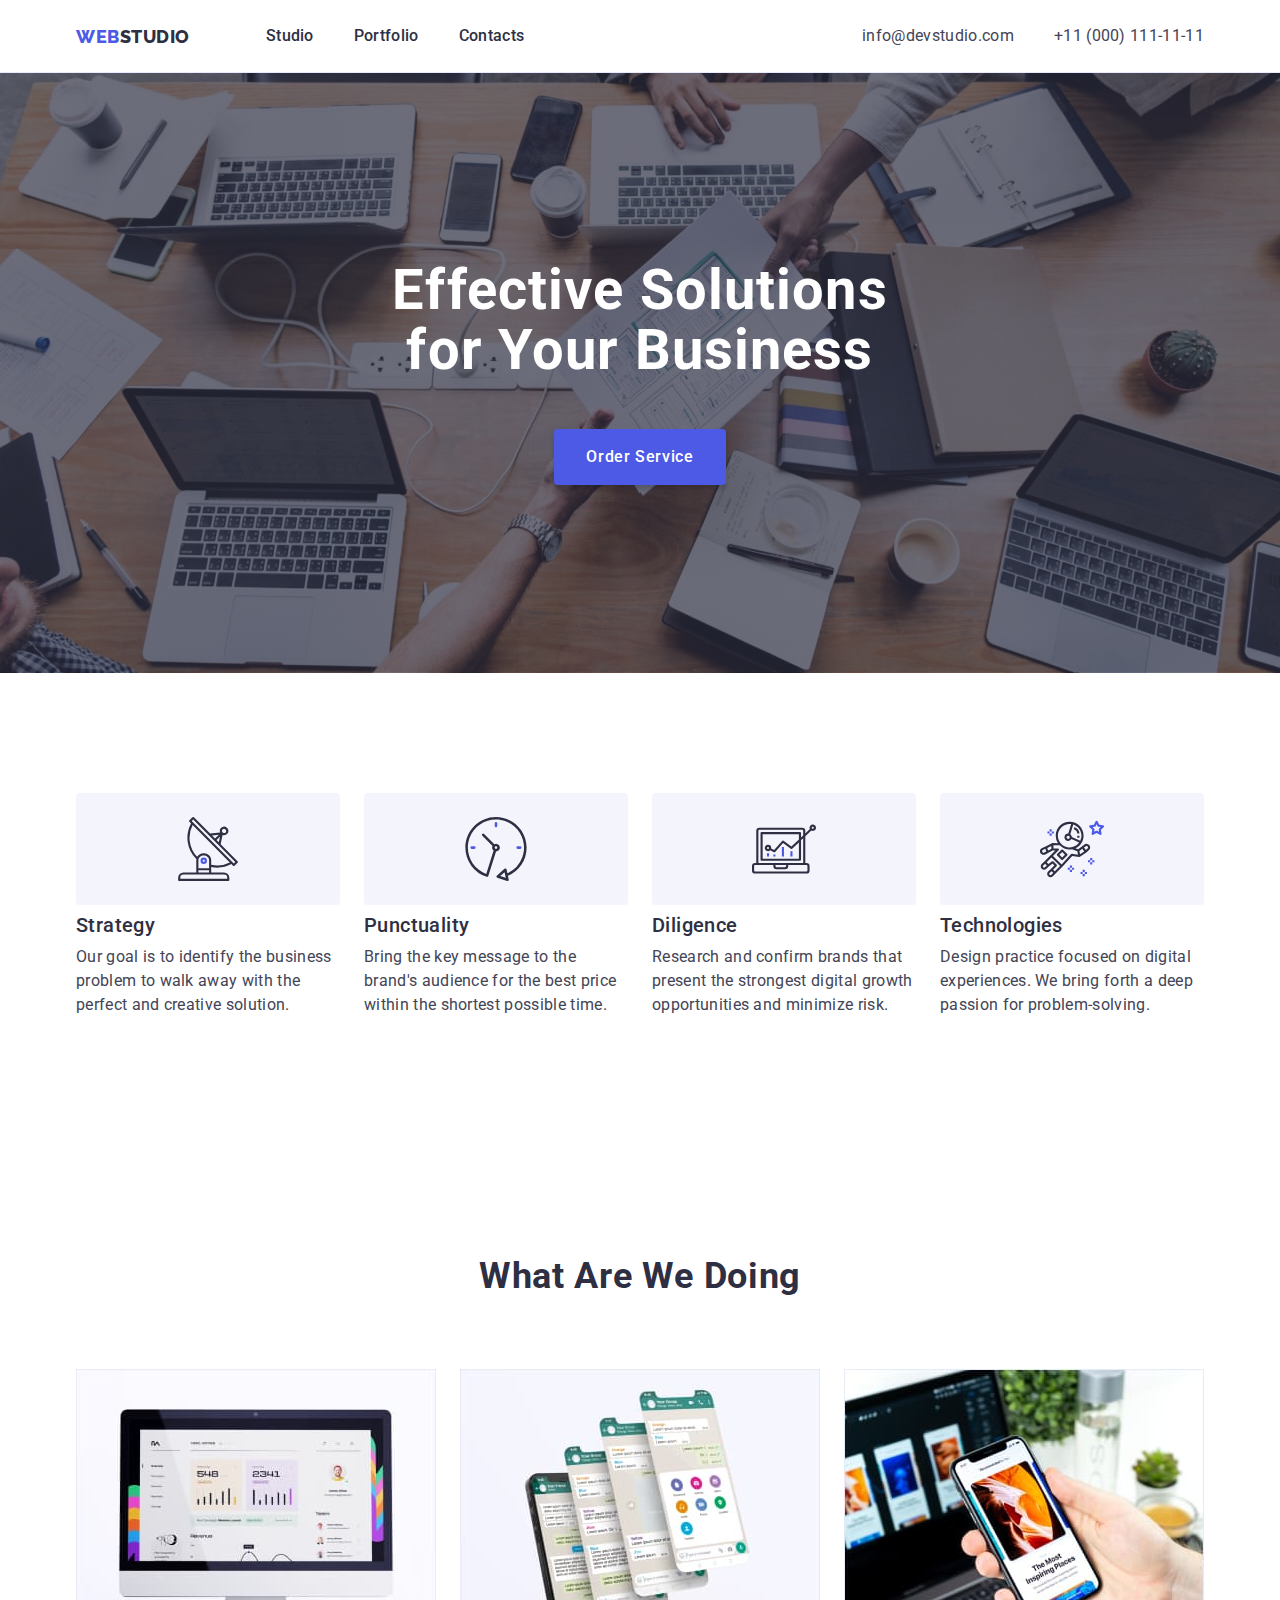
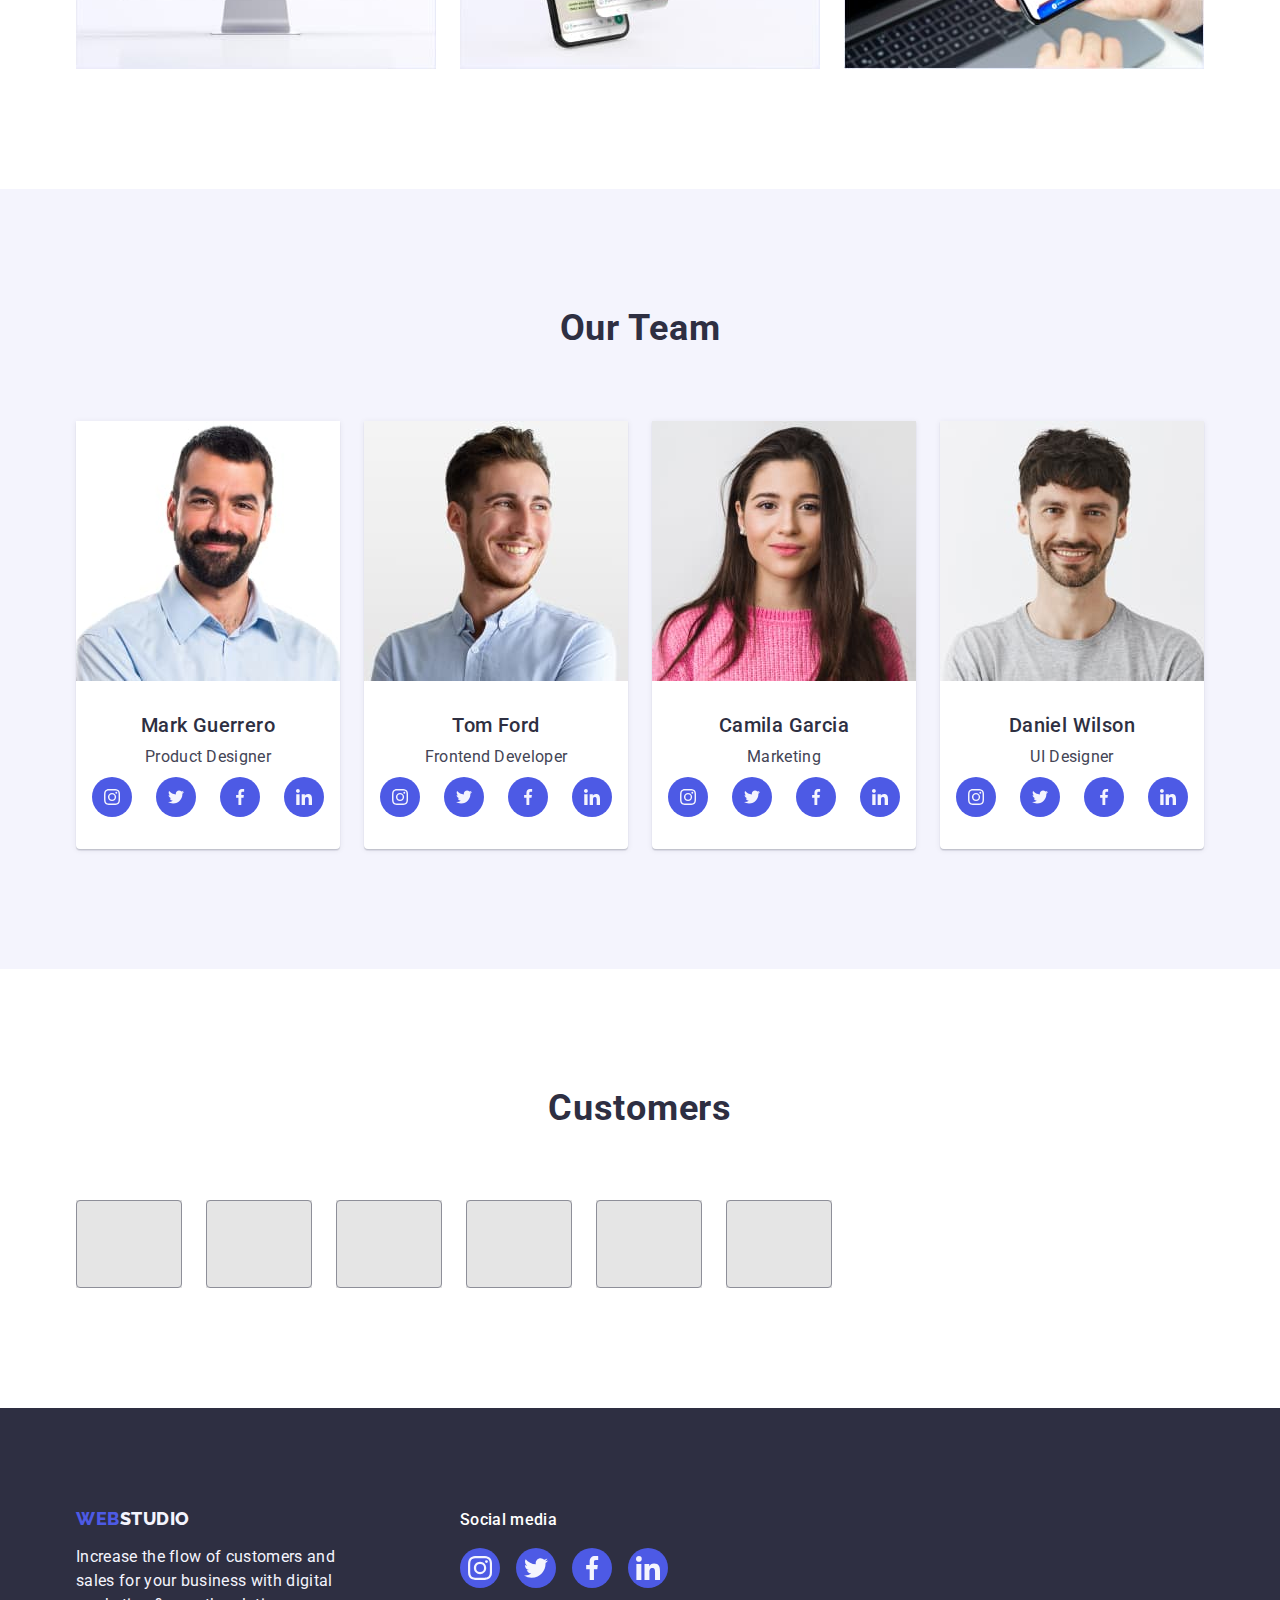
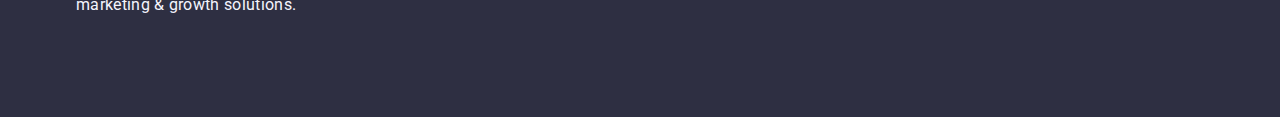
==== commit 3addacbb: "Summary" ====
--- a/index.html
+++ b/index.html
@@ -356,45 +356,47 @@
                   <use href="./images/icons.svg#icon-logo-one"></use>
                 </svg>
                 </a>
-              </div>
-            </li>
-            <li class="customers-item">
-              <div class="qualities-icons">
-                <svg width="64" height="64">
-                  <use href="./images/icons.svg#icon-antenna"></use>
-                </svg>
-              </div>
-            </li>
-            <li class="customers-item">
-              <div class="qualities-icons">
-                <svg width="64" height="64">
-                  <use href="./images/icons.svg#icon-antenna"></use>
-                </svg>
-              </div>
-            </li>
-            <li class="customers-item">
-              <div class="qualities-icons">
-                <svg width="64" height="64">
-                  <use href="./images/icons.svg#icon-antenna"></use>
-                </svg>
-              </div>
-            </li>
-            <li class="customers-item">
-              <div class="qualities-icons">
-                <svg width="64" height="64">
-                  <use href="./images/icons.svg#icon-antenna"></use>
-                </svg>
-              </div>
-            </li>
-            <li class="customers-item">
-              <div class="qualities-icons">
-                <svg width="64" height="64">
-                  <use href="./images/icons.svg#icon-antenna"></use>
-                </svg>
-              </div>
-            </li>
-            
-            
+            </li>
+              
+            <li class="customers-item">
+              <a class="customers-link link" href>
+               <svg class="customers-icon"    width="104" height="56">
+                  <use href="./images/icons.svg#icon-logo-two"></use>
+                </svg>
+                </a>
+            </li>
+
+            <li class="customers-item">
+              <a class="customers-link link" href>
+               <svg class="customers-icon"    width="104" height="56">
+                  <use href="./images/icons.svg#icon-logo-three"></use>
+                </svg>
+                </a>
+            </li>
+
+            <li class="customers-item">
+              <a class="customers-link link" href>
+               <svg class="customers-icon"    width="104" height="56">
+                  <use href="./images/icons.svg#icon-logo-four"></use>
+                </svg>
+                </a>
+            </li>
+
+            <li class="customers-item">
+              <a class="customers-link link" href>
+               <svg class="customers-icon"    width="104" height="56">
+                  <use href="./images/icons.svg#icon-logo-five"></use>
+                </svg>
+                </a>
+            </li>
+
+            <li class="customers-item">
+              <a class="customers-link link" href>
+               <svg class="customers-icon"    width="104" height="56">
+                  <use href="./images/icons.svg#icon-logo-six"></use>
+                </svg>
+                </a>
+            </li>
       </div>
     </section>
 
--- a/css/styles.css
+++ b/css/styles.css
@@ -104,7 +104,10 @@
         gap: 24px;
 }
 
-
+.section {
+        padding-top: 120px;
+        padding-bottom: 120px;
+}
 
 
 .examples-list {
@@ -297,10 +300,7 @@
         background-color:var(--primary-bg-color);
 }
 
-.section {
-        padding-top: 120px;
-        padding-bottom: 120px;
-}
+
 
 .visually-hidden {
         position: absolute;
@@ -492,10 +492,30 @@
 }
 
 .customers-item {
+        display: flex;
         background: #E5E5E5;
         width: calc((100%-120px) / 6);
         height: 88px;
 }
+
+.customers-link {
+        color: #8e8f99;
+        justify-content: center;
+        align-items: center;
+        display: flex;
+        border: 1px solid;
+        border-color: #8e8f99;
+        border-radius: 4px;
+        width: 100%;
+        height: 100%;
+}
+
+.customers-icon {
+        fill: currentColor;
+        margin-left: auto;
+        margin-right: auto;
+}
+
 
 /* ================= FOOTER ================= */
 
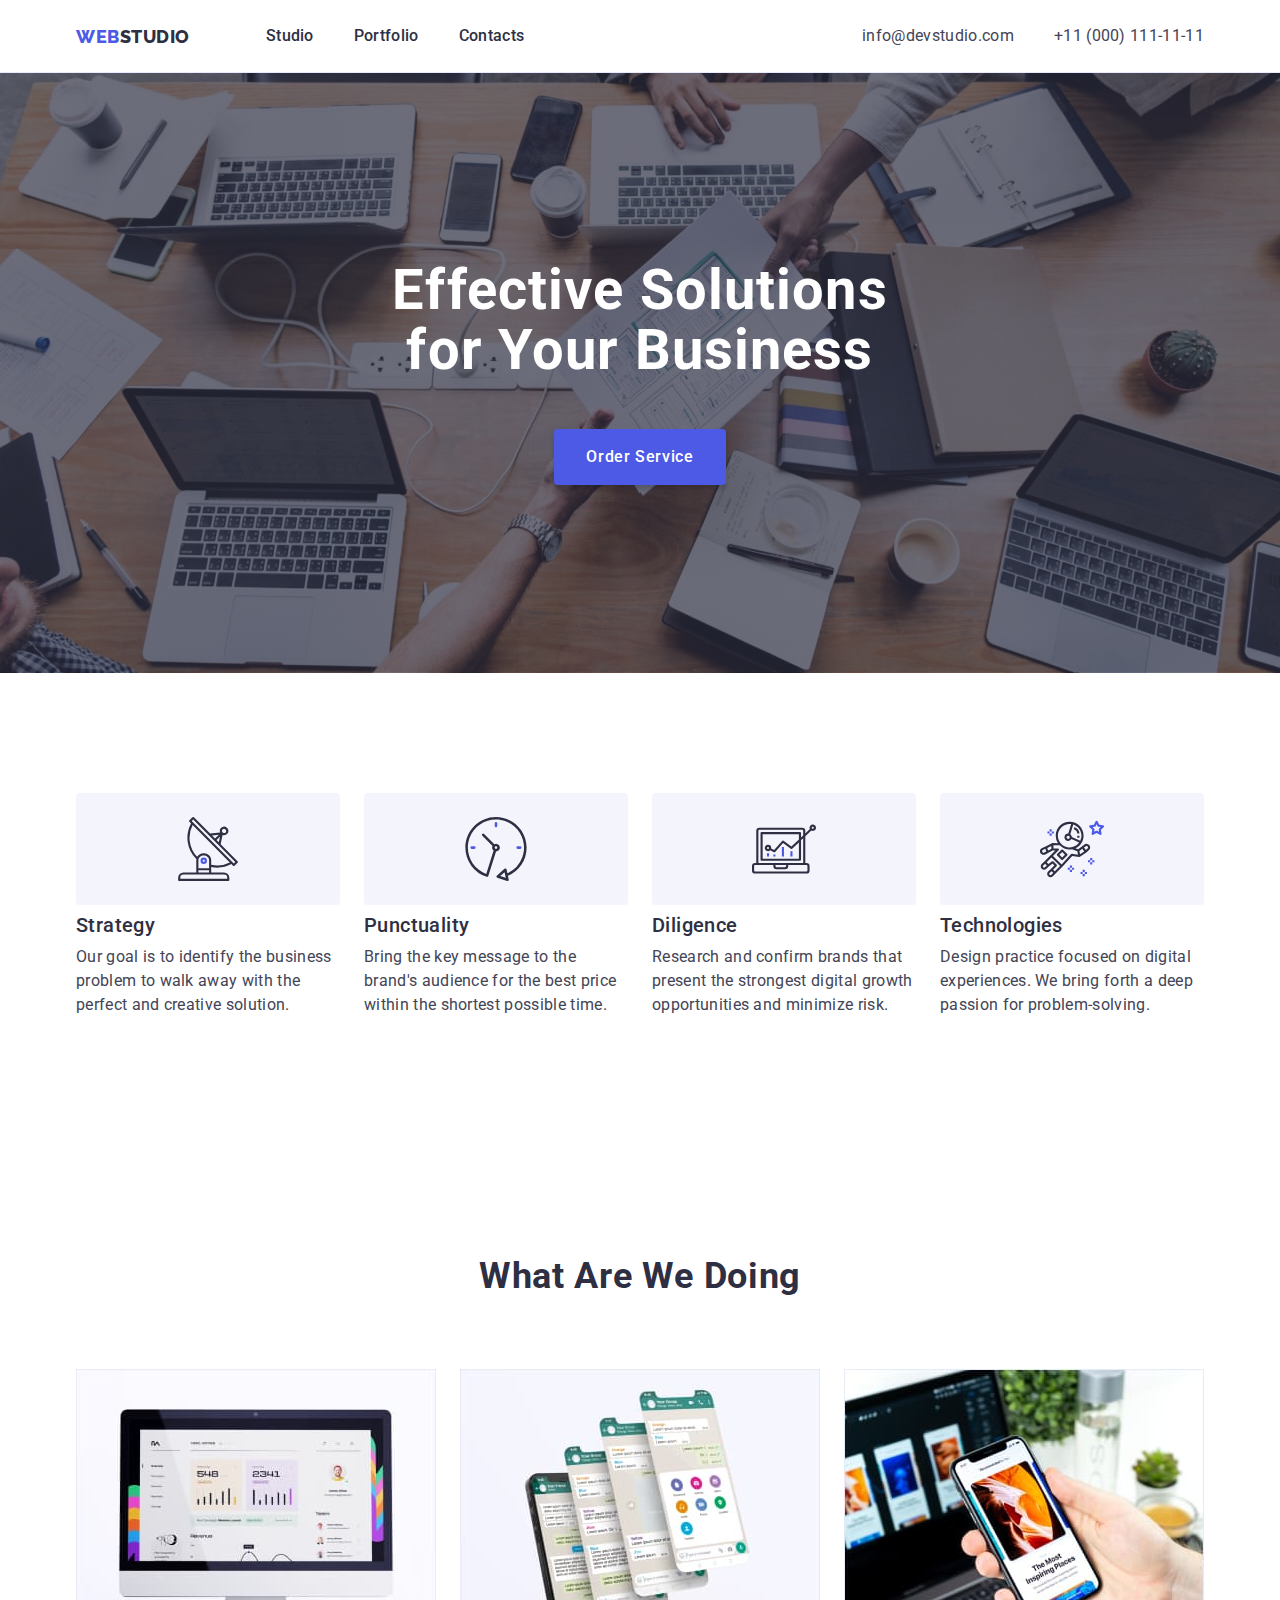
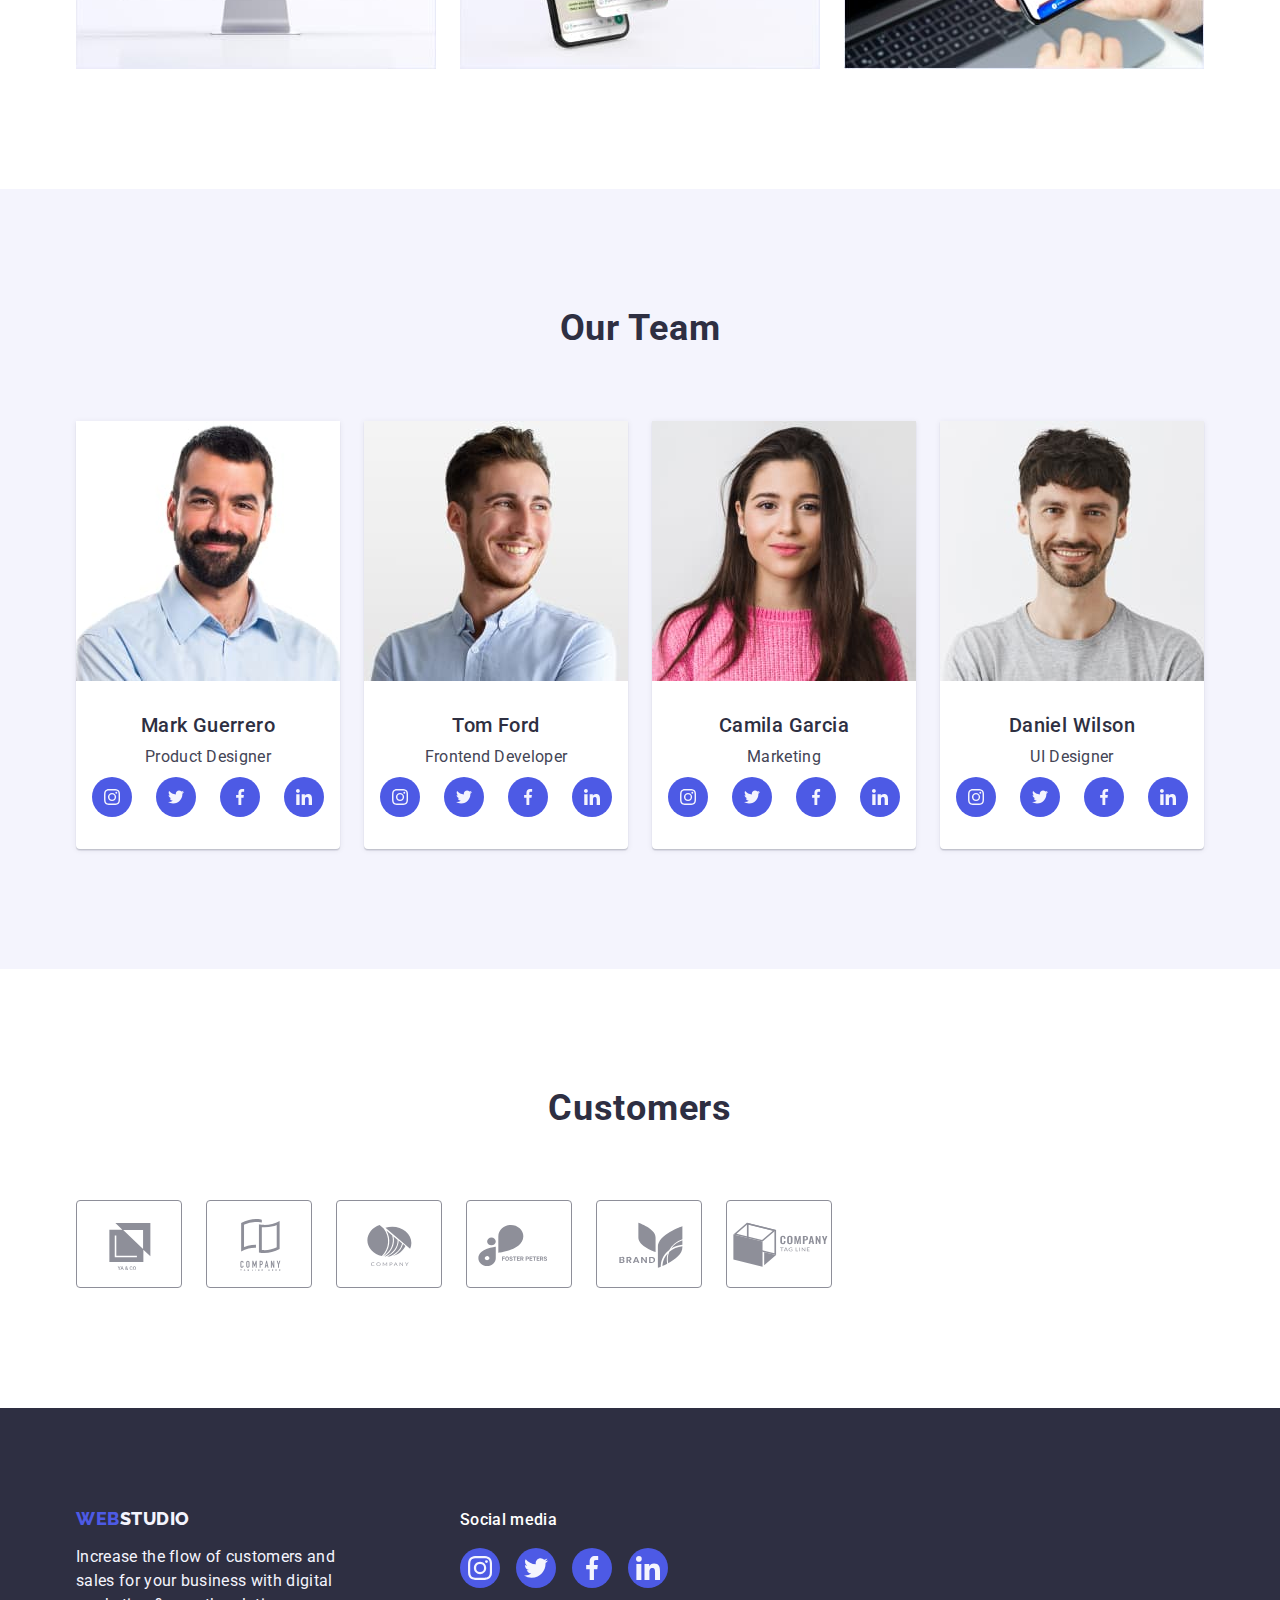
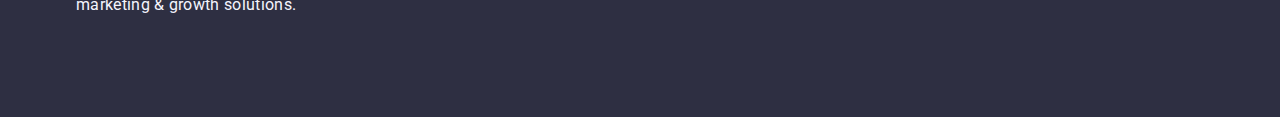
==== commit ccb30e16: "Summary" ====
--- a/index.html
+++ b/index.html
@@ -141,6 +141,7 @@
                 height="300"
               />
             </li>
+
             <li class="our-activity-card">
               <img
                 class="gallery-activity"
@@ -150,6 +151,7 @@
                 height="300"
               />
             </li>
+
             <li class="our-activity-card">
               <img
                 class="gallery-activity"
@@ -187,6 +189,7 @@
                       </svg>
                     </a>
                   </li>
+
                   <li class="social-icon-item">
                     <a href="#" class="link-icon link">
                       <svg class="team-icon" width="16" height="16">
@@ -194,6 +197,7 @@
                       </svg>
                     </a>
                   </li>
+
                   <li class="social-icon-item">
                     <a href="#" class="link-icon link">
                       <svg class="team-icon" width="16" height="16">
@@ -201,6 +205,7 @@
                       </svg>
                     </a>
                   </li>
+
                   <li class="social-icon-item">
                     <a href="#" class="link-icon link">
                       <svg class="team-icon" width="16" height="16">
@@ -230,6 +235,7 @@
                       </svg>
                     </a>
                   </li>
+
                   <li class="social-icon-item">
                     <a href="#" class="link-icon link">
                       <svg class="team-icon" width="16" height="16">
@@ -237,6 +243,7 @@
                       </svg>
                     </a>
                   </li>
+
                   <li class="social-icon-item">
                     <a href="#" class="link-icon link">
                       <svg class="team-icon" width="16" height="16">
@@ -244,6 +251,7 @@
                       </svg>
                     </a>
                   </li>
+
                   <li class="social-icon-item">
                     <a href="#" class="link-icon link">
                       <svg class="team-icon" width="16" height="16">
@@ -273,6 +281,7 @@
                       </svg>
                     </a>
                   </li>
+
                   <li class="social-icon-item">
                     <a href="#" class="link-icon link">
                       <svg class="team-icon" width="16" height="16">
@@ -280,6 +289,7 @@
                       </svg>
                     </a>
                   </li>
+
                   <li class="social-icon-item">
                     <a href="#" class="link-icon link">
                       <svg class="team-icon" width="16" height="16">
@@ -287,6 +297,7 @@
                       </svg>
                     </a>
                   </li>
+
                   <li class="social-icon-item">
                     <a href="#" class="link-icon link">
                       <svg class="team-icon" width="16" height="16">
@@ -316,6 +327,7 @@
                       </svg>
                     </a>
                   </li>
+
                   <li class="social-icon-item">
                     <a href="#" class="link-icon link">
                       <svg class="team-icon" width="16" height="16">
@@ -323,6 +335,7 @@
                       </svg>
                     </a>
                   </li>
+
                   <li class="social-icon-item">
                     <a href="#" class="link-icon link">
                       <svg class="team-icon" width="16" height="16">
@@ -330,6 +343,7 @@
                       </svg>
                     </a>
                   </li>
+
                   <li class="social-icon-item">
                     <a href="#" class="link-icon link">
                       <svg class="team-icon" width="16" height="16">
--- a/css/styles.css
+++ b/css/styles.css
@@ -493,7 +493,6 @@
 
 .customers-item {
         display: flex;
-        background: #E5E5E5;
         width: calc((100%-120px) / 6);
         height: 88px;
 }
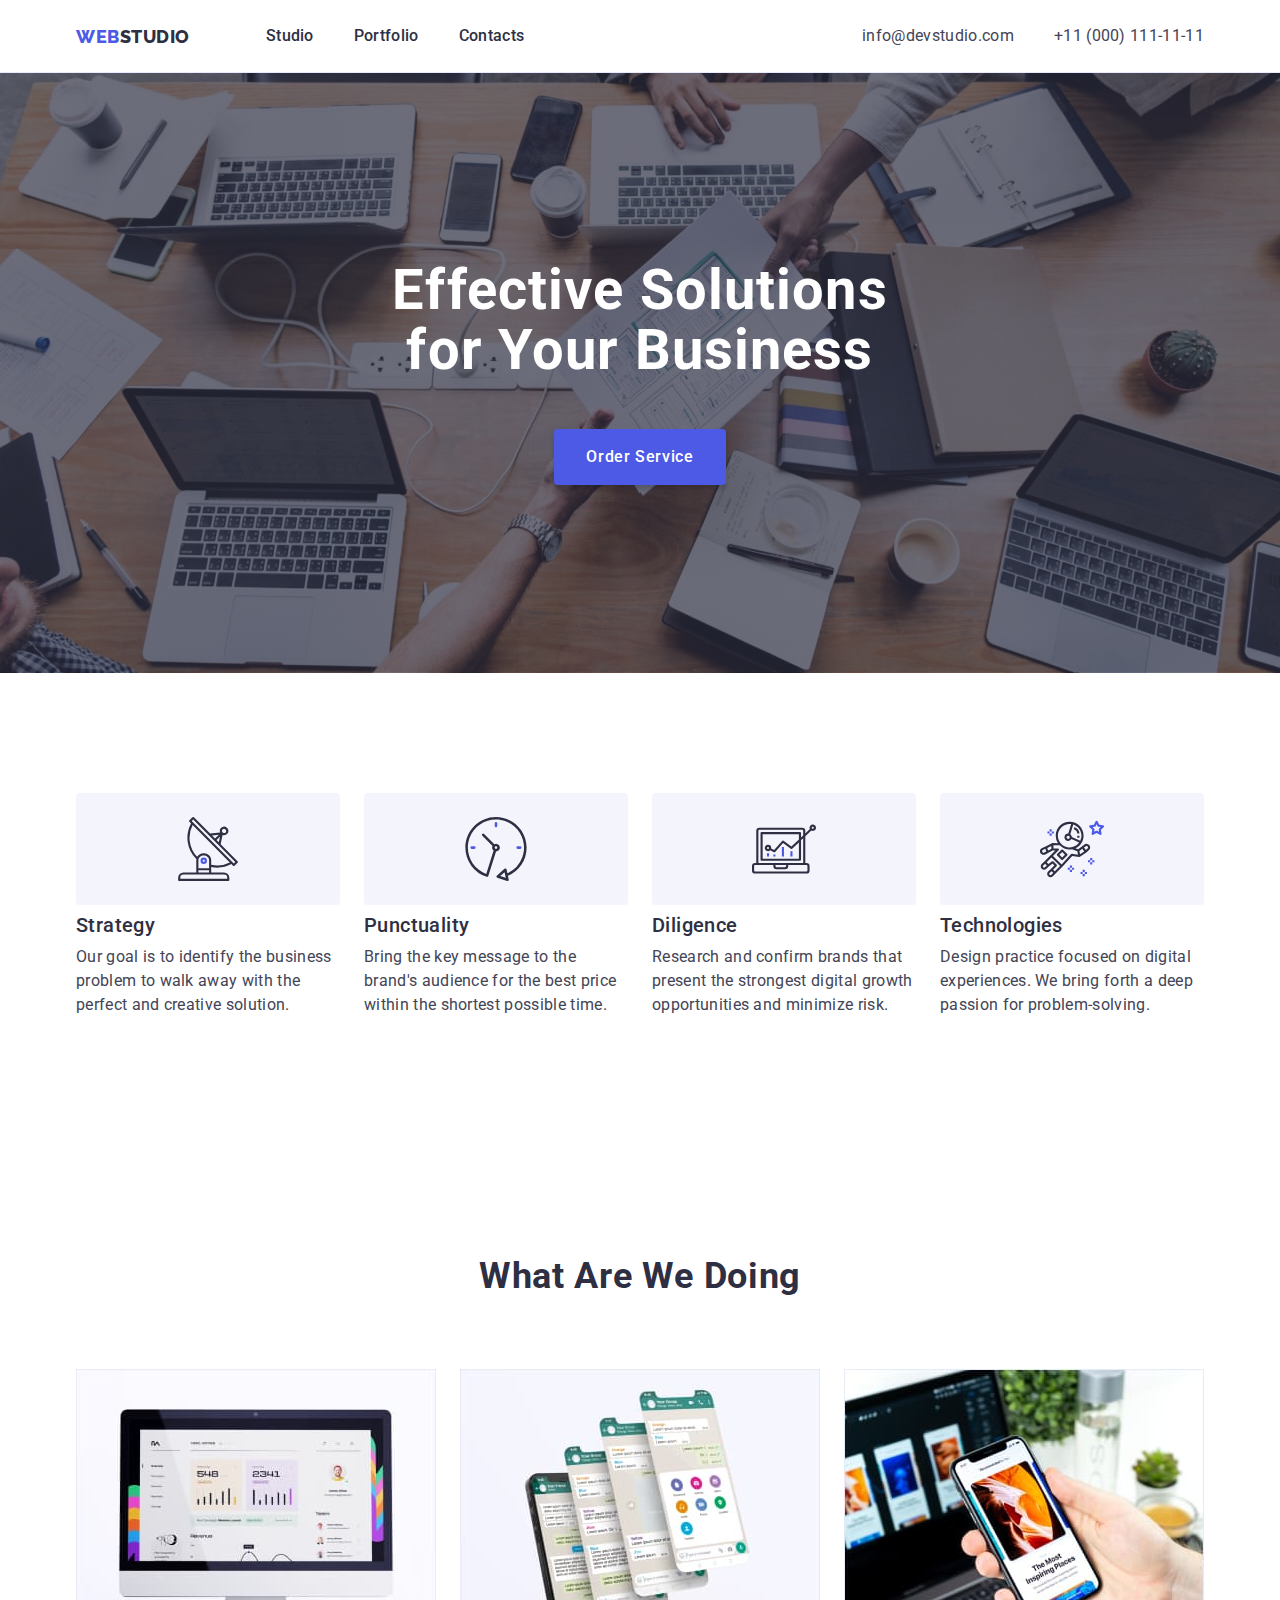
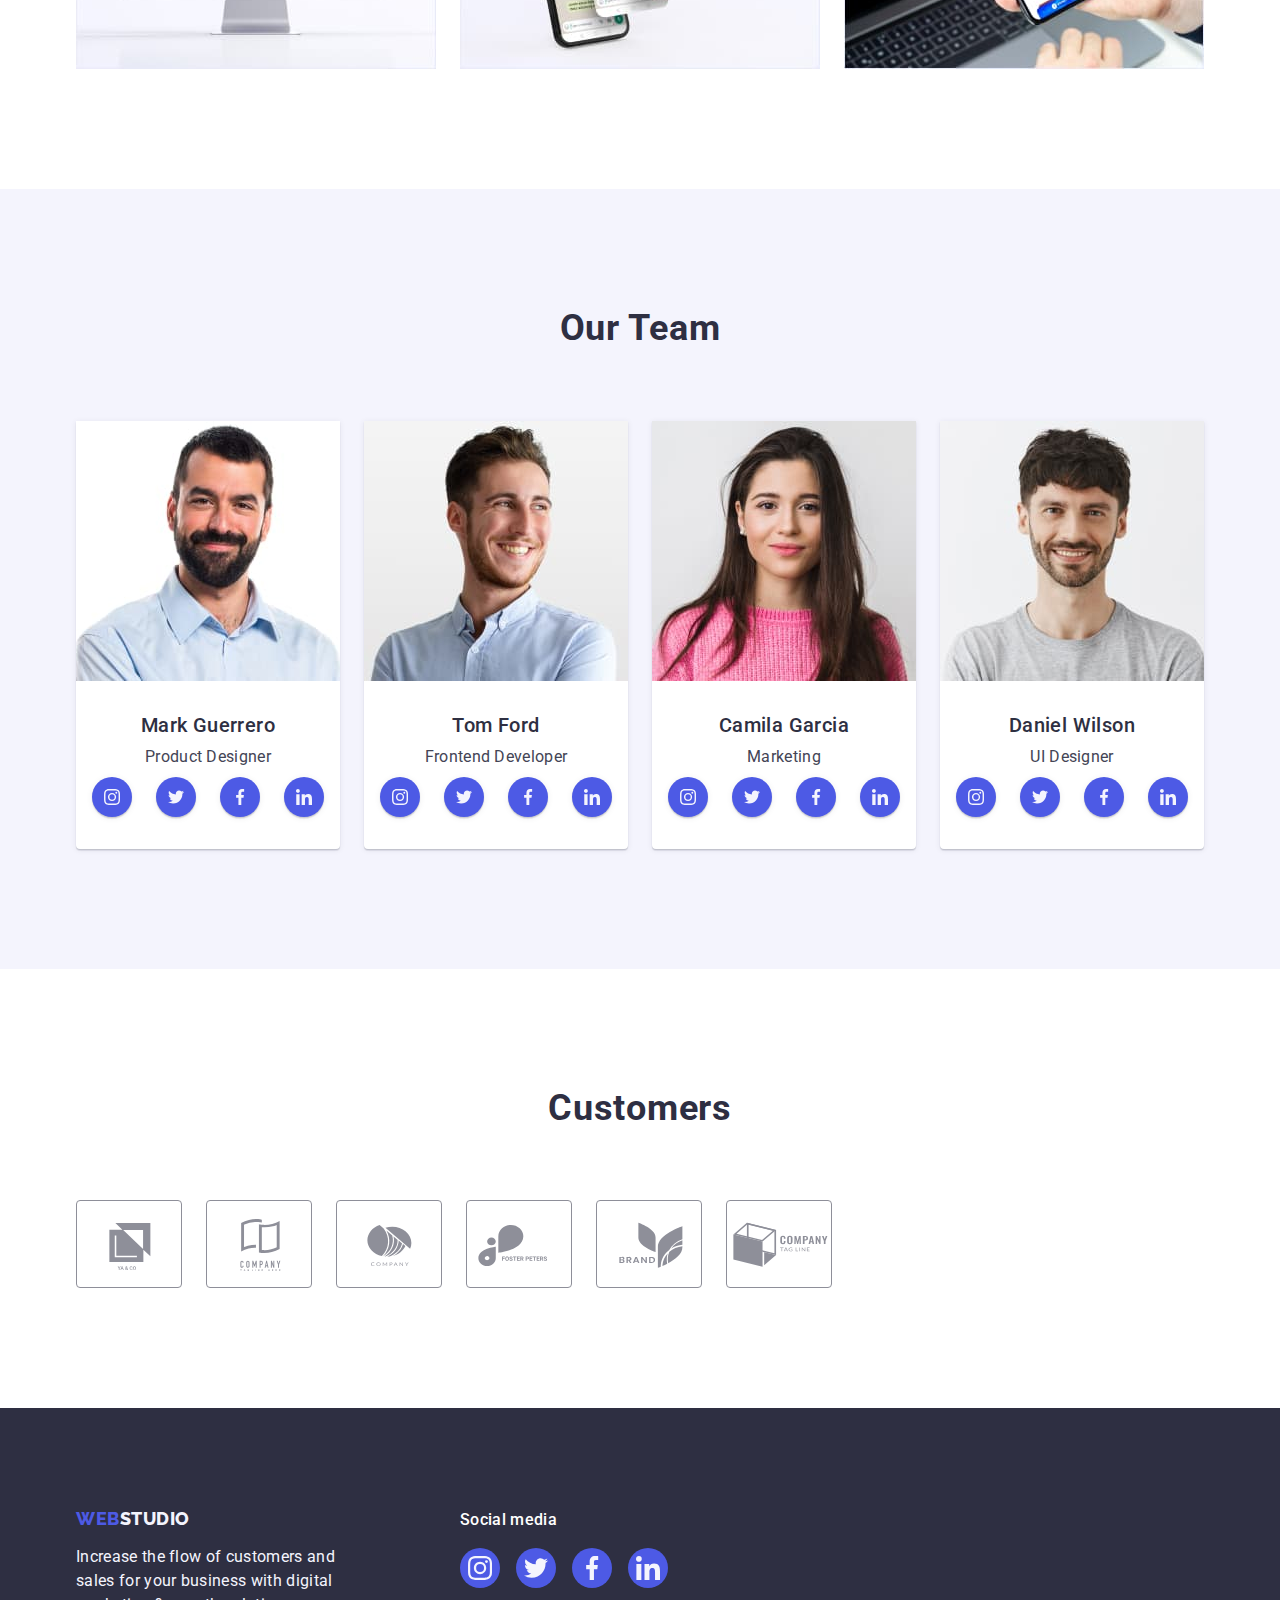
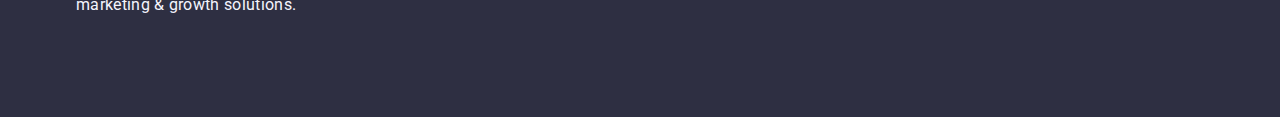
==== commit 63f758ab: "Summary" ====
--- a/index.html
+++ b/index.html
@@ -68,7 +68,7 @@
         </div>
       </section>
 
-      <!-- feauters -->
+      <!-- FEATURES -->
       <section class="our-qualities section">
         <div class="container">
           <h2 class="features visually-hidden">features</h2>
--- a/css/styles.css
+++ b/css/styles.css
@@ -8,7 +8,9 @@
         --accent-hover-color: #404BBF;
         --primary-bg-color: #ffffff;
         --secondary-bg-color: #f4f4fd;
-}  
+} 
+
+/* ================= COMPONENTS ================= */
 
 .list {list-style: none;}
 
@@ -31,12 +33,12 @@
         display: block;
 }
 
-
 .container {
         width: 1158px;
         margin: 0 auto;
         padding: 0 15px;
 }
+
 .address-contacts {
         font-style: normal;
 }
@@ -57,99 +59,9 @@
         background-color:var(--primary-bg-color);
 }
 
-/* ================= COMPONENTS ================= */
-
-.modal-open-btn {
-        font-family: 'Roboto', sans-serif;
-        font-weight: 500;
-        font-size: 16px;
-        line-height: 1.5;
-        display: block;
-        align-items: center;
-        letter-spacing: 0.04em;
-        background-color: #4D5AE5;
-        color: var(--primary-bg-color);
-        margin-left: auto;
-        margin-right: auto;
-        border: none;
-        min-width: 169px;
-        height: 56px;
-}
-
-.modal-open-btn:hover,
-.modal-open-btn:focus {
-        background-color: var(--accent-hover-color);
-}
-
-.feauters-list {
-        display: flex;
-        gap: 24px;
-}
-
-.qualities-icons {
-        height: 112px;
-        display: flex;
-        justify-content: center;
-        align-items: center;
-        background: #F4F4FD;
-        margin-bottom: 8px;
-        border-radius: 4px;
-}
-
-.filter-list {
-        display: flex;
-        list-style: none;
-        justify-content: center;
-        margin-bottom: 72px;
-        gap: 24px;
-}
-
 .section {
         padding-top: 120px;
         padding-bottom: 120px;
-}
-
-
-.examples-list {
-        display: flex;
-        list-style: none;
-        flex-wrap: wrap;
-        column-gap: 24px;
-        row-gap: 48px;
-}
-
-.examples-card {
-        width: calc((100% - 48px) / 3);
-}
-
-.card-container {
-        padding: 32px 16px;
-        border: 1px solid #E7E9FC;
-        border-top: none;
-}
-
-.filter-button {
-        font-family: 'Roboto', sans-serif;
-        font-weight: 500;
-        font-size: 16px;
-        line-height: 1.5;
-        letter-spacing: 0.04em;
-        background-color: #F4F4FD;
-        color:#4D5AE5;
-        border: 1px solid #E7E9FC;
-        border-radius: 4px;
-        padding: 12px 24px;
-}
-
-.filter-button:hover,
-.filter-button:focus {
-        background-color: var(--accent-hover-color);
-        color:#FFFFFF;
-        border: 1px solid transparent;
-}
-
-.employee-container {
-        padding: 32px 16px;
 }
 
 /* ================= HEADER ================= */
@@ -185,23 +97,11 @@
 
 .log {
         font-weight: 800;
-                font-size: 18px;
-                line-height: 1.17;
-                letter-spacing: 0.03em;
-                text-transform: uppercase;
-                color: var(--primary-titletxt-color);
-}
-
-.logo-footer {
-        font-family: 'Raleway', sans-serif;
-        font-weight: 800;
         font-size: 18px;
         line-height: 1.17;
         letter-spacing: 0.03em;
         text-transform: uppercase;
-        color: #4D5AE5;
-        display: inline-block;
-        margin-bottom: 16px;
+        color: var(--primary-titletxt-color);
 }
 
 .menu {
@@ -265,17 +165,88 @@
         background-position: center;
         background-size: cover;
         padding: 188px 0;
-
+        max-width: 1440px;
+        margin: 0 auto;
+}
+
+.modal-open-btn {
+        font-family: 'Roboto', sans-serif;
+        font-weight: 500;
+        font-size: 16px;
+        line-height: 1.5;
+        display: block;
+        align-items: center;
+        letter-spacing: 0.04em;
+        background-color: #4D5AE5;
+        color: var(--primary-bg-color);
+        margin-left: auto;
+        margin-right: auto;
+        border: none;
+        min-width: 169px;
+        height: 56px;
+}
+
+.modal-open-btn:hover,
+.modal-open-btn:focus {
+        background-color: var(--accent-hover-color);
 }
 
 .container-hero {
         display: flex;
         flex-direction: column;
 }
+
+/* ================= PORTFOLIO ================= */
 
 .section-portfolio {
         padding-top: 96px;
         padding-bottom: 120px;
+}
+
+.filter-button {
+        font-family: 'Roboto', sans-serif;
+        font-weight: 500;
+        font-size: 16px;
+        line-height: 1.5;
+        letter-spacing: 0.04em;
+        background-color: #F4F4FD;
+        color: #4D5AE5;
+        border: 1px solid #E7E9FC;
+        border-radius: 4px;
+        padding: 12px 24px;
+}
+
+.filter-button:hover,
+.filter-button:focus {
+        background-color: var(--accent-hover-color);
+        color: #FFFFFF;
+        border: 1px solid transparent;
+}
+
+.filter-list {
+        display: flex;
+        list-style: none;
+        justify-content: center;
+        margin-bottom: 72px;
+        gap: 24px;
+}
+
+.examples-list {
+        display: flex;
+        list-style: none;
+        flex-wrap: wrap;
+        column-gap: 24px;
+        row-gap: 48px;
+}
+
+.card-container {
+        padding: 32px 16px;
+        border: 1px solid #E7E9FC;
+        border-top: none;
+}
+
+.examples-card {
+        width: calc((100% - 48px) / 3);
 }
 
 .hero-title {
@@ -292,6 +263,8 @@
         margin-bottom: 48px;
 }
 
+/* ================= FEATURES ================= */
+
 .features {
         background-color: var(--primary-bg-color);
 }
@@ -300,7 +273,20 @@
         background-color:var(--primary-bg-color);
 }
 
-
+.feauters-list {
+        display: flex;
+        gap: 24px;
+}
+
+.qualities-icons {
+        height: 112px;
+        display: flex;
+        justify-content: center;
+        align-items: center;
+        background: #F4F4FD;
+        margin-bottom: 8px;
+        border-radius: 4px;
+}
 
 .visually-hidden {
         position: absolute;
@@ -339,6 +325,8 @@
         color:var(--primary-txt-color);
 }
 
+/* ================= ACTIVITY ================= */
+
 .activity {
         background-color: var(--primary-bg-color);
 }
@@ -368,6 +356,8 @@
 
 }
 
+/* ================= OUR TEAM ================= */
+
 .our-team {
         background-color: var(--secondary-bg-color);
 }
@@ -400,6 +390,16 @@
         height: 100%;
         background-color: #4D5AE5;
         border-radius: 50%;
+        box-shadow: 0px 1px 6px rgba(46, 47, 66, 0.08), 0px 1px 1px rgba(46, 47, 66, 0.16), 0px 2px 1px rgba(46, 47, 66, 0.08);
+}
+
+.link-icon:hover,
+.link-icon:focus {
+        background-color: #404BBF;
+}
+
+.employee-container {
+        padding: 32px 16px;
 }
 
 .team-employee {
@@ -451,6 +451,13 @@
         background:var(--primary-bg-color);
 }
 
+.examples-card:hover,
+.examples-card:focus {
+        box-shadow: 0px 1px 6px rgba(46, 47, 66, 0.08),
+        0px 1px 1px rgba(46, 47, 66, 0.16),
+        0px 2px 1px rgba(46, 47, 66, 0.08);
+}
+
 .portfolio-name {
         font-family: 'Roboto', sans-serif;
         font-weight: 500;
@@ -469,6 +476,8 @@
         letter-spacing: 0.02em;
         color: var(--primary-txt-color);
 }
+
+/* ================= CUSTOMERS ================= */
 
 .customers {
         background:#FFFFFF;
@@ -509,12 +518,20 @@
         height: 100%;
 }
 
+.customers-link:hover,
+.customers-link:focus {
+        border-color: #404BBF;
+        accent-color:#404BBF;
+}
+
 .customers-icon {
-        fill: currentColor;
-        margin-left: auto;
-        margin-right: auto;
-}
-
+       fill:currentColor
+}
+
+.customers-icon:hover,
+.customers-icon:focus {
+        fill: #404BBF;
+}
 
 /* ================= FOOTER ================= */
 
@@ -528,6 +545,17 @@
         align-items: baseline;
 }
 
+.logo-footer {
+        font-family: 'Raleway', sans-serif;
+        font-weight: 800;
+        font-size: 18px;
+        line-height: 1.17;
+        letter-spacing: 0.03em;
+        text-transform: uppercase;
+        color: #4D5AE5;
+        display: inline-block;
+        margin-bottom: 16px;
+}
 
 .footer-logo {
         margin-right: 120px;
@@ -584,6 +612,11 @@
         justify-content: center;
 }
 
+.site-social-icon-item:hover,
+.site-social-icon-item:focus {
+        background-color: #31D0AA;
+}
+
 .icon-item {
         fill: #f4f4fd;
 }
